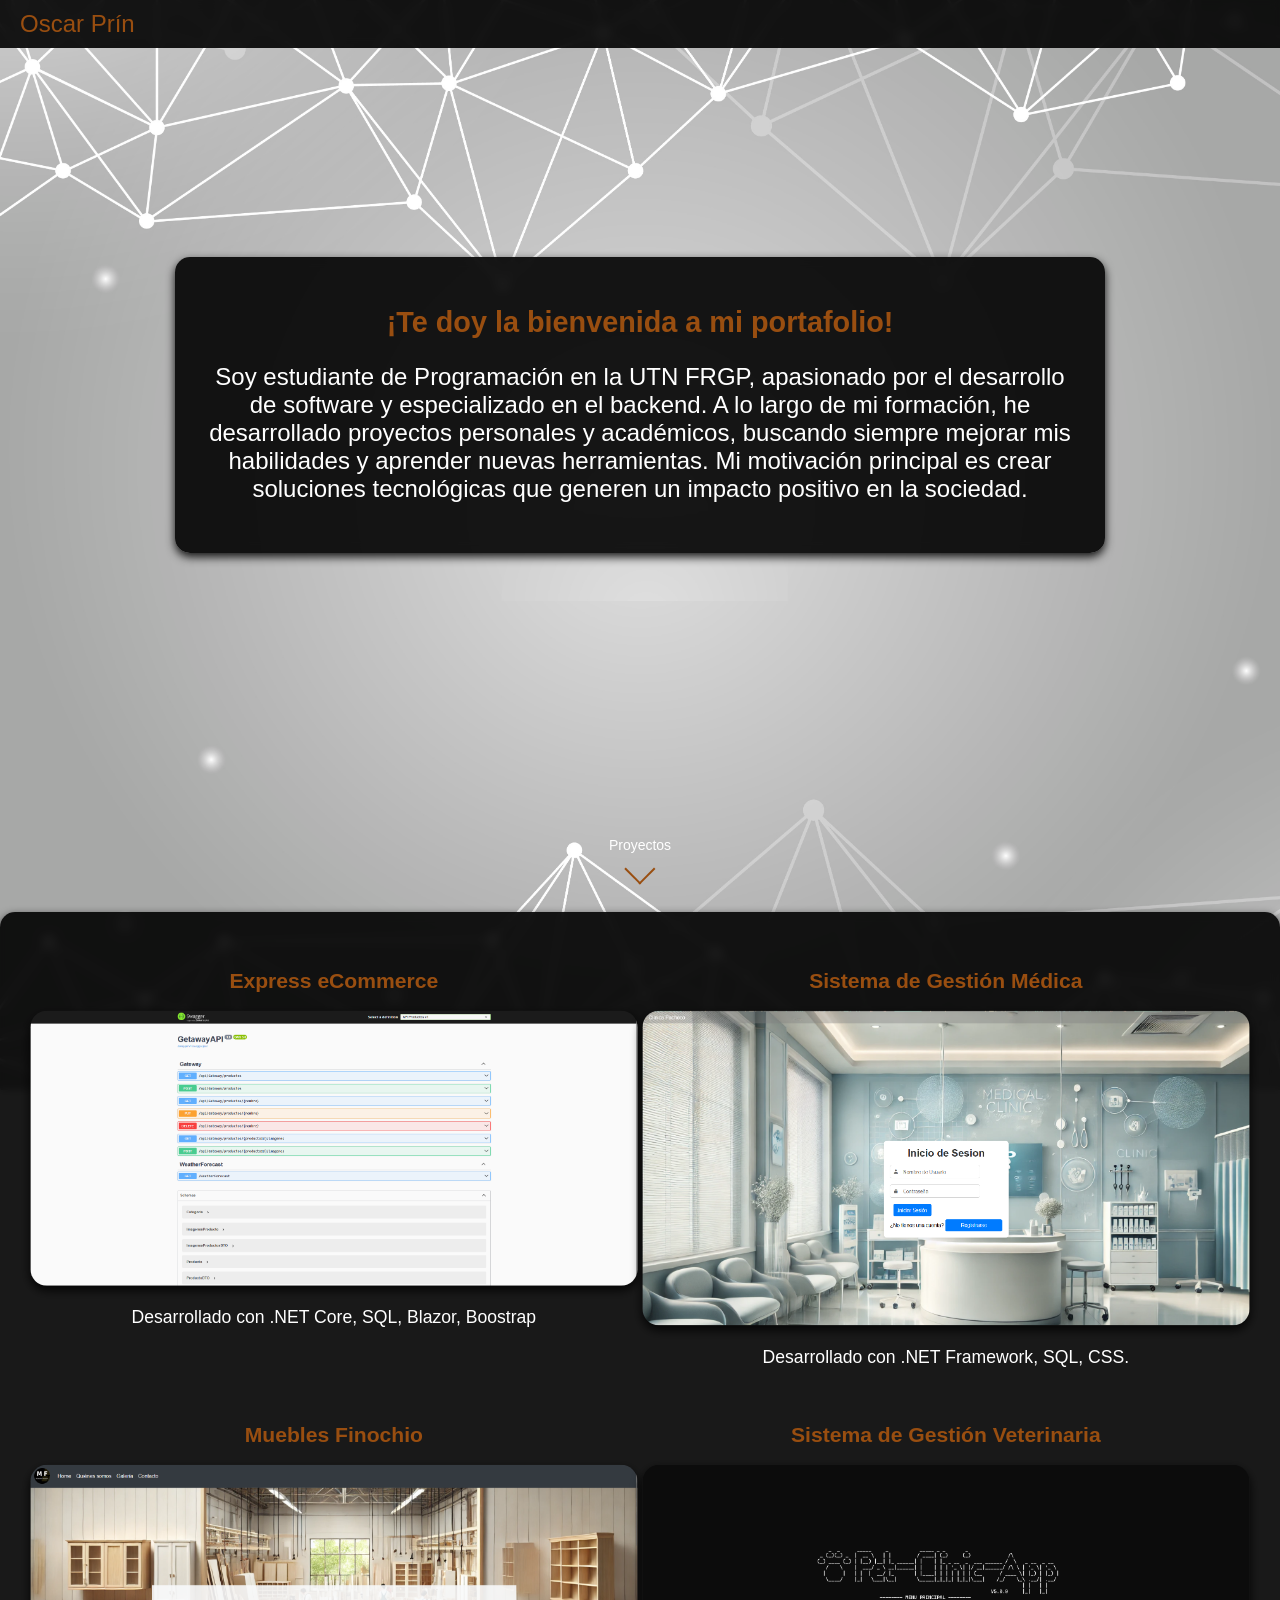
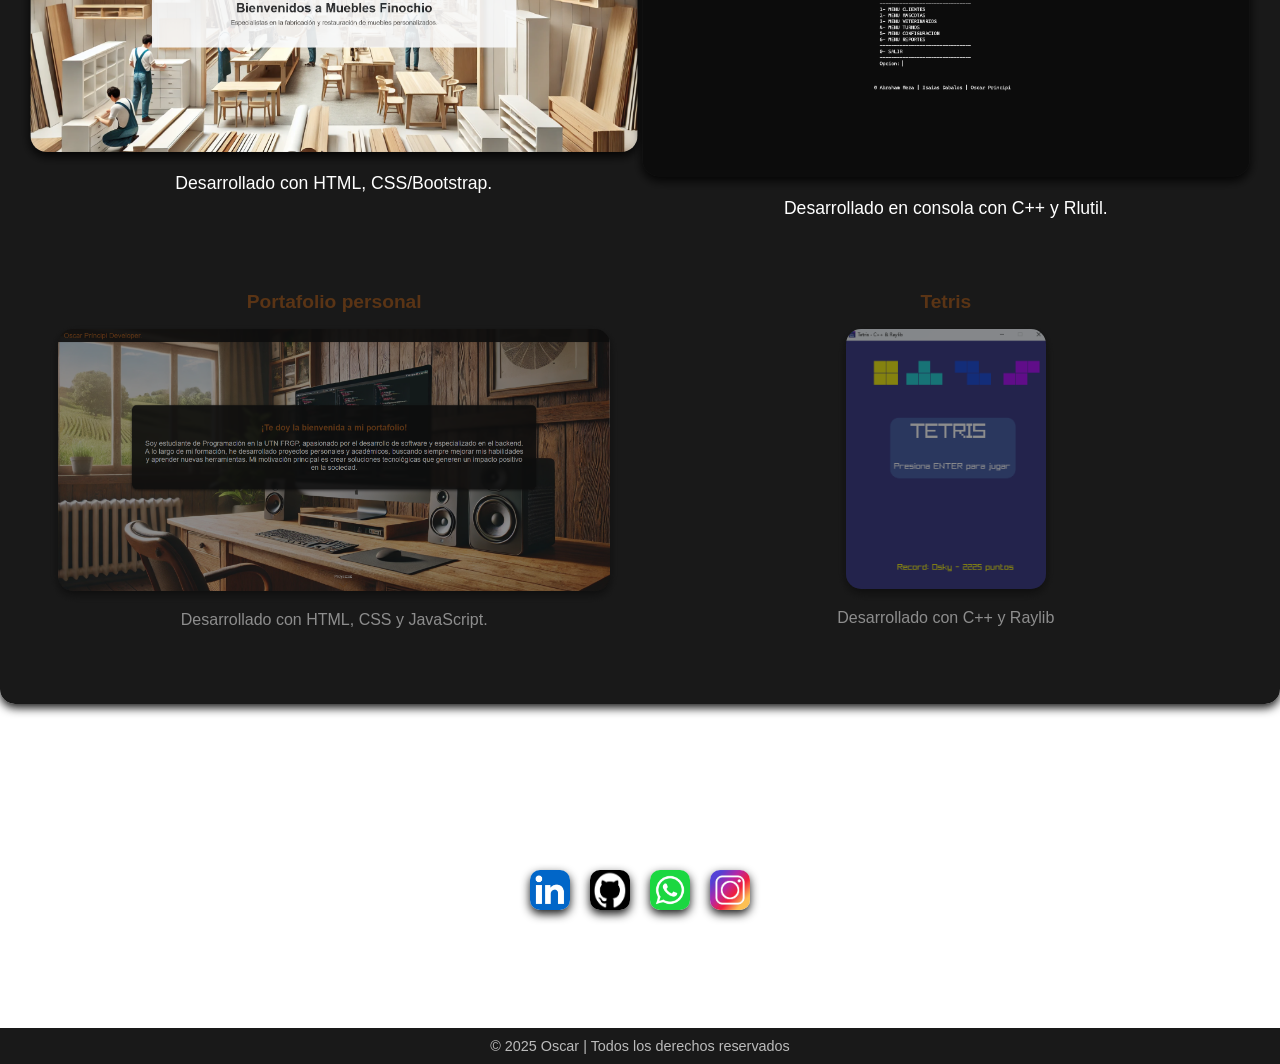
==== index.html @ c3632290 "Actualizacion de proyectos" ====
<!DOCTYPE html>
<html lang="en">
<head>
    <meta charset="UTF-8">
    <meta name="viewport" content="width=device-width, initial-scale=1.0">
    <title>Portafolio de Oscar</title>
    <link rel="icon" type="image/x-icon" href="./img/favicon.ico">
    <link rel="stylesheet" href="css/style.css">
    <link rel="stylesheet" href="css/body.css">

    <link rel="stylesheet" href="css/header.css">
    <link rel="stylesheet" href="css/sobremi.css">
    <link rel="stylesheet" href="css/indicador.css">
    <link rel="stylesheet" href="css/proyectos.css">
    <link rel="stylesheet" href="css/contactos.css">
    <link rel="stylesheet" href="css/footer.css">
</head>
<body>
    <!--Header-->
    <header id="header">
        <div class="header-name"><span id="typed-text"></span></div>
        <nav>
            <ul>
                <!-- <li><a id="btn_inicio" href="#inicio">Inicio</a></li> -->
                <!-- <li><a href="#proyectos-grid">Proyectos</a></li> -->
            </ul>
        </nav>
    </header>

    <!--Main-->
    <main>
        <!-- Inicio -->
        <section id="inicio">
            <div class="inicio-contenedor">
                <section id="sobre-mi">
                    <h2 class="titulo-bienvenida">¡Te doy la bienvenida a mi portafolio!</h2>
                    <p>Soy estudiante de Programación en la UTN FRGP, apasionado por el desarrollo de software y especializado en el backend. 
                    <!-- Trabajo con tecnologías como C#, .NET, Entity Framework, APIs y SQL, aunque también tengo experiencia en HTML, CSS, Bootstrap y Blazor para el desarrollo frontend. -->
                    A lo largo de mi formación, he desarrollado proyectos personales y académicos, buscando siempre mejorar mis habilidades y aprender nuevas herramientas. 
                    Mi motivación principal es crear soluciones tecnológicas que generen un impacto positivo en la sociedad.
                    </p>
                </section>
            </div>           
        </section>
        
        <!-- Scroll Indicator -->
        <div id="scroll-indicator">
            <span id="scroll-text">Proyectos</span>
            <div class="arrow"></div>
        </div>

        
        <!-- Proyectos -->
        <section id="proyectos">
            <div id="proyectos-grid" class="proyectos-grid">
                <div class="proyecto">
                    <h2 class="titulo-proyecto">Express eCommerce</h2>
                    <img src="./img/Proyectos/Ecommerce.png" alt="Portafolio">
                    <p>Desarrollado con .NET Core, SQL, Blazor, Boostrap</p>
                </div>
                <div class="proyecto">
                    <h2 class="titulo-proyecto">Sistema de Gestión Médica</h2>
                    <img src="./img/Proyectos/Clinica Medica.png" alt="Sistema de Gestión de Clínica Médica">
                    <p>Desarrollado con .NET Framework, SQL, CSS.</p>
                </div>
                <div class="proyecto">
                    <h2 class="titulo-proyecto">Muebles Finochio</h2>
                    <img src="./img/Proyectos/Muebles Finochio.png" alt="Muebles Finochio">
                    <p>Desarrollado con HTML, CSS/Bootstrap.</p>
                </div>
                <div class="proyecto">
                    <h2 class="titulo-proyecto">Sistema de Gestión Veterinaria</h2>
                    <img src="./img/Proyectos/Clinica Veterinaria.png" alt="Sistema de Gestión de Clínica Veterinaria">
                    <p>Desarrollado en consola con C++ y Rlutil.</p>
                </div>
                <div class="proyecto">
                    <h2 class="titulo-proyecto">Portafolio personal</h2>
                    <img src="./img/Proyectos/Portafolio.png" alt="Portafolio">
                    <p>Desarrollado con HTML, CSS y JavaScript.</p>
                </div>
                <div class="proyecto">
                    <h2 class="titulo-proyecto">Tetris</h2>
                    <img src="./img/Proyectos/Tetris.png" alt="Tetris">
                    <p>Desarrollado con C++ y Raylib</p>
                </div>
            </div>
        </section>
        
        <!-- Contacto -->
        <section id="contacto">
            <div class="contact-icons">
                <a href="https://www.linkedin.com/in/oscar-principi" target="_blank" class="icono-link">
                    <img src="./img/Iconos-Contacto/linkedin.jpg" alt="LinkedIn" class="imgIcono">
                </a>
                <a href="https://github.com/oscar-principi" target="_blank" class="icono-link">
                    <img src="./img/Iconos-Contacto/github.jpg" alt="GitHub" class="imgIcono">
                </a>
                <a href="https://api.whatsapp.com/send?phone=2213043135" target="_blank" class="icono-link">
                    <img src="./img/Iconos-Contacto/whatsapp.png" alt="WhatsApp" class="imgIcono">
                </a>
                <a href="https://www.instagram.com/oscar.principi" target="_blank" class="icono-link">
                    <img src="./img/Iconos-Contacto/instagram.png" alt="Instagram" class="imgIcono">
                </a>
            </div>
        </section>
    </main>
    
    
    <!--Footer-->
    <footer>
        <!-- Scroll Indicator - Volver al inicio -->
        <div id="scroll-to-top">
            <div class="arrow"></div>
            <span>Inicio</span>
        </div>
        <div class="footer">
            © 2025 Oscar | Todos los derechos reservados
        </div>
    </footer>
    
    <!--Script-->
    <script src="js/header.js"></script>
    <script src="js/sobremi.js"></script>
    <script src="js/indicador.js"></script>
    <script src="js/proyectos.js"></script>

</body>
</html>
---- css/style.css ----
/* Estilos generales */
body, html {
    margin: 0;
    padding: 0;
    font-family: Arial, sans-serif;
    scroll-behavior: smooth;
    background: url('../img/FondoPantalla.jpg') no-repeat center center fixed;
    background-size: cover;
    min-height: 100vh; 
}

/* Ajuste para móviles */
@media (max-width: 768px) {
    body, html {
        background-attachment:fixed; 
        background-size: cover;
        background-position: center;
        height: auto; 
    }
    
}
---- css/body.css ----
#inicio {
    display: flex;                   
    justify-content: center;         
    align-items: center;             
    height: 90vh;                    
    color: #fff;
    font-size: 1.5em;
    text-align: center;
    width: 100vw;
    margin: 0; 
    padding: 0.5em; 
    box-sizing: border-box; 
}

.inicio-contenedor {
    display: flex;                   
    flex-direction: row;             
    gap: 2%;                         
    width: 100%;
    flex-wrap: wrap;                 
    max-height: 700px;               
}

section {
    padding: 1em;
    text-align: center;
}
---- css/header.css ----
/* Sección: Cabecera */
header {
    position: fixed;
    top: 0;
    width: 100%;
    padding: 10px 20px;
    transition: background 0.3s;
    z-index: 1000;
    backdrop-filter: blur(4px);
    background: rgba(0, 0, 0, 0.9);
    display: flex;
    justify-content: space-between;
    align-items: center;
}

.header-name {
    font-size: 1.5em;
    color: #994e10;
}

@media (max-width: 768px) {
    .header-name {
        font-size: 1.5em;
    }

    header nav ul li {
        margin: 0 5px;
    }
}
---- css/sobremi.css ----
/* Animación de aparición */
@keyframes aparecerDesdeDerecha {
    from {
        transform: translateX(1000px);
        opacity: 0;
    }
    to {
        transform: translateX(0);
        opacity: 1;
    }
}

/* Sección: Sobre mí */
#sobre-mi {
    flex: 1;
    padding: 2%;
    max-width: 70%;
    margin: 5% auto;
    border-radius: 15px;
    box-shadow: 0 4px 10px rgba(0, 0, 0, 0.9);
    background-color: rgba(0, 0, 0, 0.9);
    backdrop-filter: blur(4px);
    animation: aparecerDesdeDerecha 1s ease-out;
    color: #fff;
}
.titulo-bienvenida {
    color: #994e10;
    font-size: 1.2em;
}

@media (max-width: 768px) {
    #sobre-mi {
        margin: 20% auto;
        padding: 5%;
    }
    #sobre-mi p{
        font-size: 0.6em;
    }
}
---- css/indicador.css ----
/* Estilos del indicador hacia los proyectos */
#scroll-indicator {
    position: fixed;
    bottom: 20px;
    left: 50%;
    transform: translateX(-50%);
    text-align: center;
    cursor: pointer;
    z-index: 1000;
    opacity: 0;
    transition: opacity 0.3s ease;
    animation: bounce 1s infinite;
}

#scroll-indicator:hover {
    opacity: 1;
}

#scroll-indicator span {
    display: block;
    font-size: 14px;
    color: #fff;
    margin-bottom: 5px;
}

#scroll-indicator .arrow {
    width: 20px;
    height: 20px;
    border: 2px solid #994e10;
    border-width: 2px 2px 0 0;
    transform: rotate(135deg);
    margin: 0 auto;
}

/* Estilos del indicador de volver al inicio */
#scroll-to-top {
    position: fixed;
    bottom:50px;
    left: 50%;
    transform: translateX(-50%);
    text-align: center;
    cursor: pointer;
    z-index: 1000;
    opacity: 0;
    transition: opacity 0.3s ease;
    animation: bounce 1s infinite;
}

#scroll-to-top:hover {
    opacity: 1;
}

#scroll-to-top span {
    display: block;
    font-size: 14px;
    color: #fff;
    margin-bottom: 5px;
}

#scroll-to-top .arrow {
    width: 20px;
    height: 20px;
    border: 2px solid #994e10;
    border-width: 2px 2px 0 0;
    transform: rotate(-45deg);
    margin: 0 auto;
}

/* Animación de la flecha */
@keyframes bounce {
    0%, 20%, 50%, 80%, 100% {
        transform: translateY(0) rotate(0deg);
    }
    40% {
        transform: translateY(-10px) rotate(0deg);
    }
    60% {
        transform: translateY(-5px) rotate(0deg);
    }
}
---- css/proyectos.css ----
/* Sección: Proyectos */
#proyectos {
    padding: 5% 0;
}

.proyectos-grid {
    display: grid;
    grid-template-columns: repeat(auto-fit, minmax(450px, 1fr));
    gap: 20px;
    padding: 3%;
    margin: 3% auto;
    max-width: 1700px;
    box-shadow: 0 4px 10px rgba(0, 0, 0, 0.9);
    background-color: rgba(0, 0, 0, 0.9);
    backdrop-filter: blur(4px);
    border-radius: 15px;
    color: #fff;
}

.proyecto {
    text-align: center;
    padding: 20px;
    transition: transform 0.5s ease, opacity 0.5s ease;
    opacity: 0.5;
}

.proyecto.visible {
    transform: scale(1.1);
    opacity: 1;
}

.proyecto img {
    width: 100%;
    max-width: 100%;
    height: auto;
    border-radius: 15px;
    box-shadow: 0 4px 10px rgba(0, 0, 0, 0.9);
}
.proyecto img[alt="Tetris"] {
    width: 80%; 
    max-width: 200px;
    height: auto; 
}


.titulo-proyecto {
    color: #994e10;
    font-size: 1.2em;
}

@media (max-width: 768px) {
    .proyectos-grid {
        grid-template-columns: repeat(auto-fit, minmax(200px, 1fr));
    }

    .proyecto {
        padding: 10px;
    }
}
---- css/contactos.css ----
/* Sección: Contacto */
#contacto {
    padding: 5% 0;
    text-align: center;
}

.contact-icons {
    display: flex;
    justify-content: center;
    gap: 20px;
    flex-wrap: wrap;
}

.contact-icons a {
    position: relative;
    z-index: 2;
    display: inline-block;
    text-decoration: none;
    transition: transform 0.3s ease, box-shadow 0.3s ease;
}

.contact-icons a img {
    width: 40px;
    height: 40px;
    border-radius: 10px;
    box-shadow: 0 4px 10px rgba(0, 0, 0, 0.9);
    transition: transform 0.3s ease, box-shadow 0.3s ease;
}

.contact-icons a:hover img {
    transform: scale(1.2);
    box-shadow: 0 6px 15px rgba(0, 0, 0, 0.9);
}

@media (max-width: 768px) {
    .contact-icons {
        gap: 10px;
    }

    .contact-icons a img {
        width: 30px;
        height: 30px;
    }
}
---- css/footer.css ----
/* Sección: Footer */
footer {
    width: 100%;
    padding: 10px 0;
    background: rgba(0, 0, 0, 0.9);
    backdrop-filter: blur(4px);
    text-align: center;
    color: #fff;
    margin-top: 50px;
    font-size: 0.9em;
    color: #bbb;
}
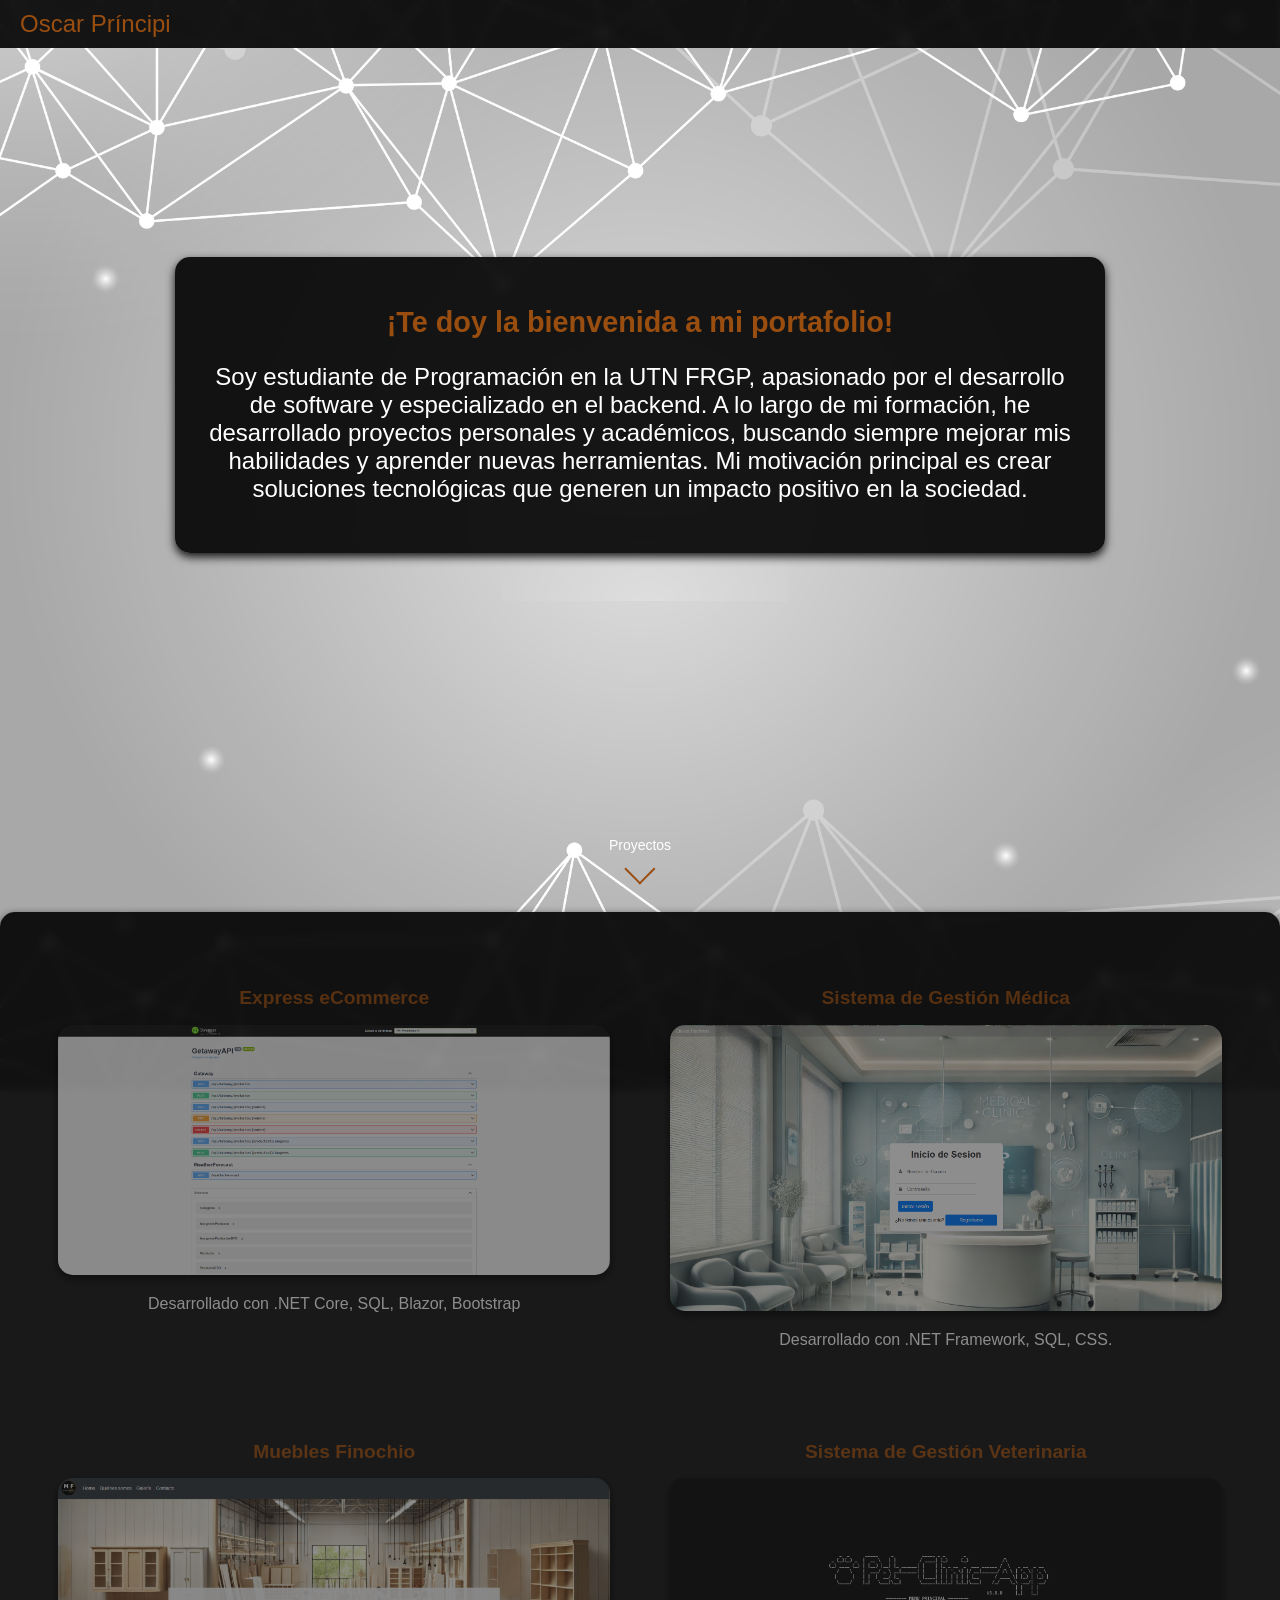
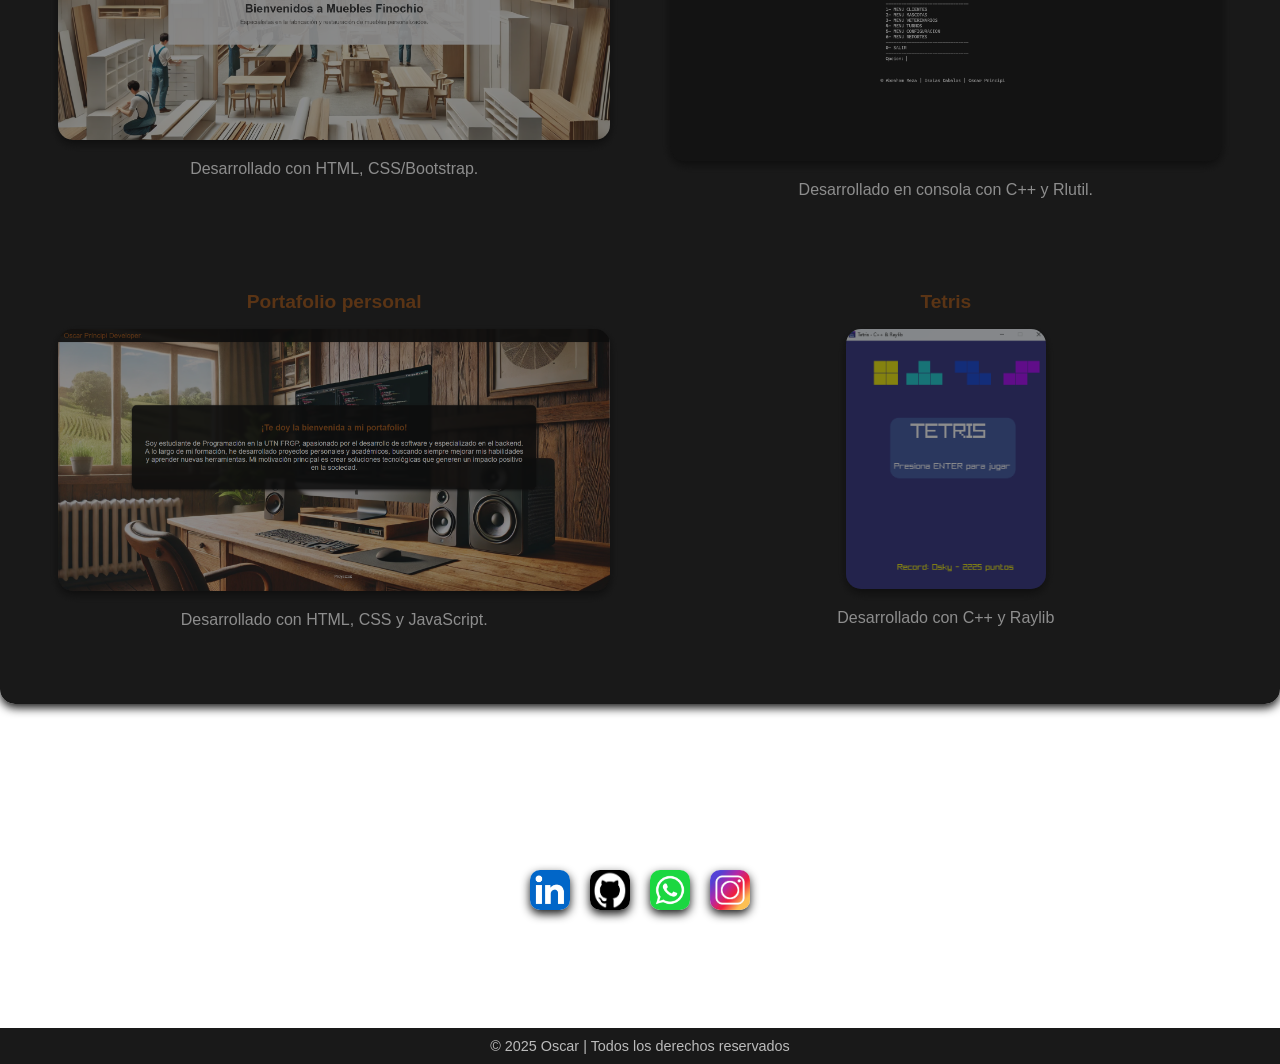
==== commit 7a9ff84c: "Actualizacion de proyectos" ====
--- a/index.html
+++ b/index.html
@@ -49,42 +49,78 @@
             <div class="arrow"></div>
         </div>
 
-        
         <!-- Proyectos -->
         <section id="proyectos">
             <div id="proyectos-grid" class="proyectos-grid">
                 <div class="proyecto">
                     <h2 class="titulo-proyecto">Express eCommerce</h2>
-                    <img src="./img/Proyectos/Ecommerce.png" alt="Portafolio">
-                    <p>Desarrollado con .NET Core, SQL, Blazor, Boostrap</p>
+                    <a href="https://github.com/oscar-principi/Express-eCommerce" target="_blank">
+                        <div class="proyecto-img">
+                            <img src="./img/Proyectos/Ecommerce.png" alt="Portafolio">
+                            <div class="overlay">Git</div>
+                        </div>
+                    </a>
+                    <p>Desarrollado con .NET Core, SQL, Blazor, Bootstrap</p>
                 </div>
+        
                 <div class="proyecto">
                     <h2 class="titulo-proyecto">Sistema de Gestión Médica</h2>
-                    <img src="./img/Proyectos/Clinica Medica.png" alt="Sistema de Gestión de Clínica Médica">
+                    <a href="https://github.com/user52689/PROG-III/tree/master" target="_blank">
+                        <div class="proyecto-img">
+                            <img src="./img/Proyectos/Clinica Medica.png" alt="Sistema de Gestión de Clínica Médica">
+                            <div class="overlay">Git</div>
+                        </div>
+                    </a>
                     <p>Desarrollado con .NET Framework, SQL, CSS.</p>
                 </div>
+        
                 <div class="proyecto">
                     <h2 class="titulo-proyecto">Muebles Finochio</h2>
-                    <img src="./img/Proyectos/Muebles Finochio.png" alt="Muebles Finochio">
+                    <a href="https://github.com/oscar-principi/Muebles-Finochio" target="_blank">
+                        <div class="proyecto-img">
+                            <img src="./img/Proyectos/Muebles Finochio.png" alt="Muebles Finochio">
+                            <div class="overlay">Git</div>
+                        </div>
+                    </a>
                     <p>Desarrollado con HTML, CSS/Bootstrap.</p>
                 </div>
+        
                 <div class="proyecto">
                     <h2 class="titulo-proyecto">Sistema de Gestión Veterinaria</h2>
-                    <img src="./img/Proyectos/Clinica Veterinaria.png" alt="Sistema de Gestión de Clínica Veterinaria">
+                    <a href="https://github.com/user52689/ProyectoFinalLabo/tree/main/Pet-Clinic-AppV.8.0.0" target="_blank">
+                        <div class="proyecto-img">
+                            <img src="./img/Proyectos/Clinica Veterinaria.png" alt="Sistema de Gestión de Clínica Veterinaria">
+                            <div class="overlay">Git</div>
+                        </div>
+                    </a>
                     <p>Desarrollado en consola con C++ y Rlutil.</p>
                 </div>
+        
                 <div class="proyecto">
                     <h2 class="titulo-proyecto">Portafolio personal</h2>
-                    <img src="./img/Proyectos/Portafolio.png" alt="Portafolio">
+                    <a href="https://github.com/oscar-principi/Portafolio" target="_blank">
+                        <div class="proyecto-img">
+                            <img src="./img/Proyectos/Portafolio.png" alt="Portafolio">
+                            <div class="overlay">Git</div>
+                        </div>
+                    </a>
                     <p>Desarrollado con HTML, CSS y JavaScript.</p>
                 </div>
+        
                 <div class="proyecto">
                     <h2 class="titulo-proyecto">Tetris</h2>
-                    <img src="./img/Proyectos/Tetris.png" alt="Tetris">
+                    <a href="https://github.com/oscar-principi/Tetris-C-Raylib-" target="_blank">
+                        <div class="proyecto-img">
+                            <img src="./img/Proyectos/Tetris.png" alt="Tetris">
+                            <div class="overlay">Git</div>
+                        </div>
+                    </a>
                     <p>Desarrollado con C++ y Raylib</p>
                 </div>
             </div>
         </section>
+        
+        
         
         <!-- Contacto -->
         <section id="contacto">
--- a/css/proyectos.css
+++ b/css/proyectos.css
@@ -18,6 +18,7 @@
 }
 
 .proyecto {
+    position: relative;
     text-align: center;
     padding: 20px;
     transition: transform 0.5s ease, opacity 0.5s ease;
@@ -36,12 +37,40 @@
     border-radius: 15px;
     box-shadow: 0 4px 10px rgba(0, 0, 0, 0.9);
 }
+
 .proyecto img[alt="Tetris"] {
     width: 80%; 
     max-width: 200px;
     height: auto; 
 }
 
+/* Capa de superposición */
+.overlay {
+    position: absolute;
+    top: 0;
+    left: 0;
+    width: 100%;
+    height: 100%;
+    background: rgba(0, 0, 0, 0.6);
+    color: white;
+    display: flex;
+    align-items: center;
+    justify-content: center;
+    font-size: 1.5em;
+    font-weight: bold;
+    border-radius: 15px;
+    opacity: 0;
+    transition: opacity 0.3s ease;
+}
+
+.proyecto:hover .overlay {
+    opacity: 1;
+}
+
+.overlay a {
+    color: white;
+    text-decoration: none;
+}
 
 .titulo-proyecto {
     color: #994e10;
@@ -56,4 +85,4 @@
     .proyecto {
         padding: 10px;
     }
-}+}
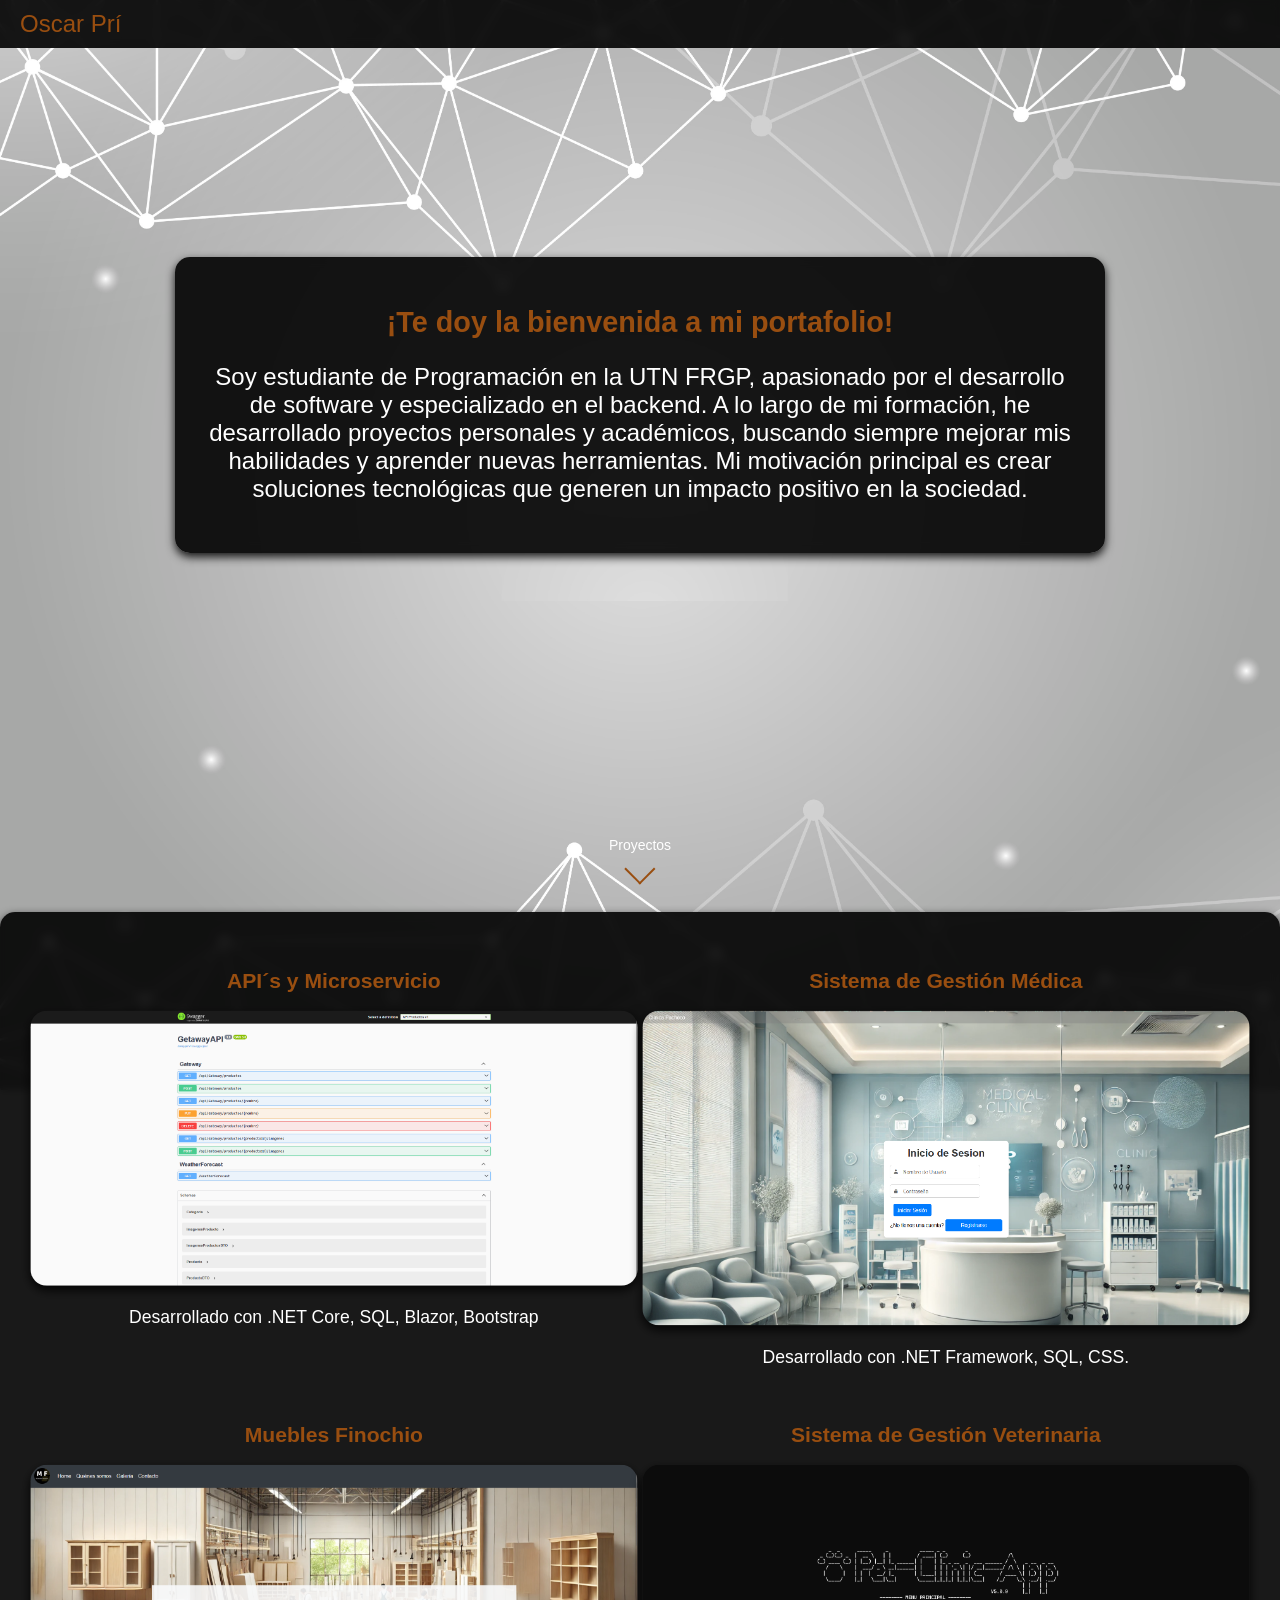
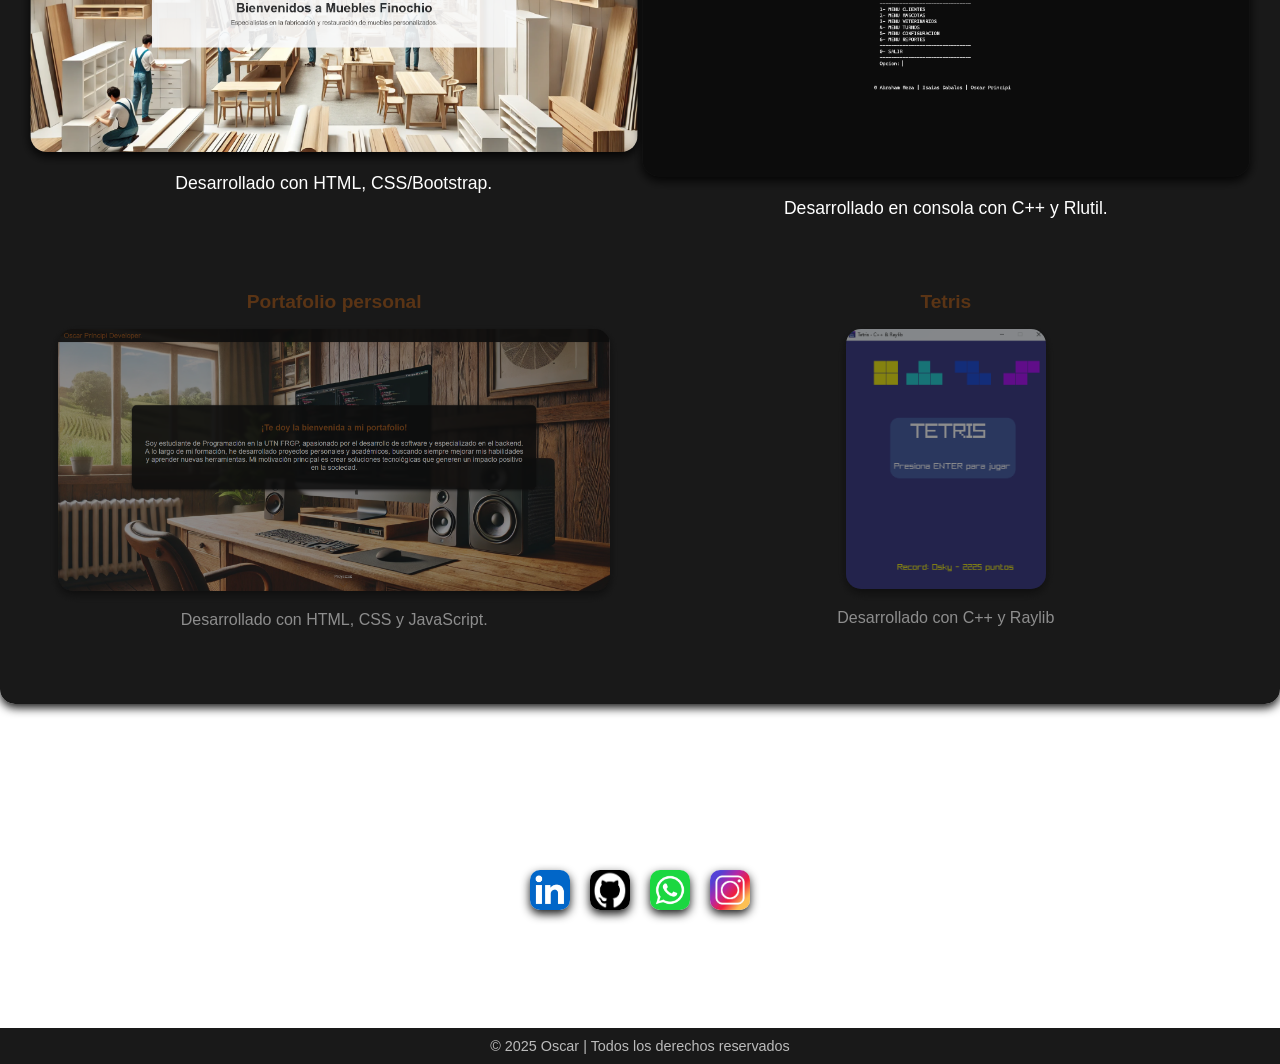
==== commit 833d8734: "Actualizacion" ====
--- a/index.html
+++ b/index.html
@@ -53,7 +53,7 @@
         <section id="proyectos">
             <div id="proyectos-grid" class="proyectos-grid">
                 <div class="proyecto">
-                    <h2 class="titulo-proyecto">Express eCommerce</h2>
+                    <h2 class="titulo-proyecto">API´s y Microservicio</h2>
                     <a href="https://github.com/oscar-principi/Express-eCommerce" target="_blank">
                         <div class="proyecto-img">
                             <img src="./img/Proyectos/Ecommerce.png" alt="Portafolio">
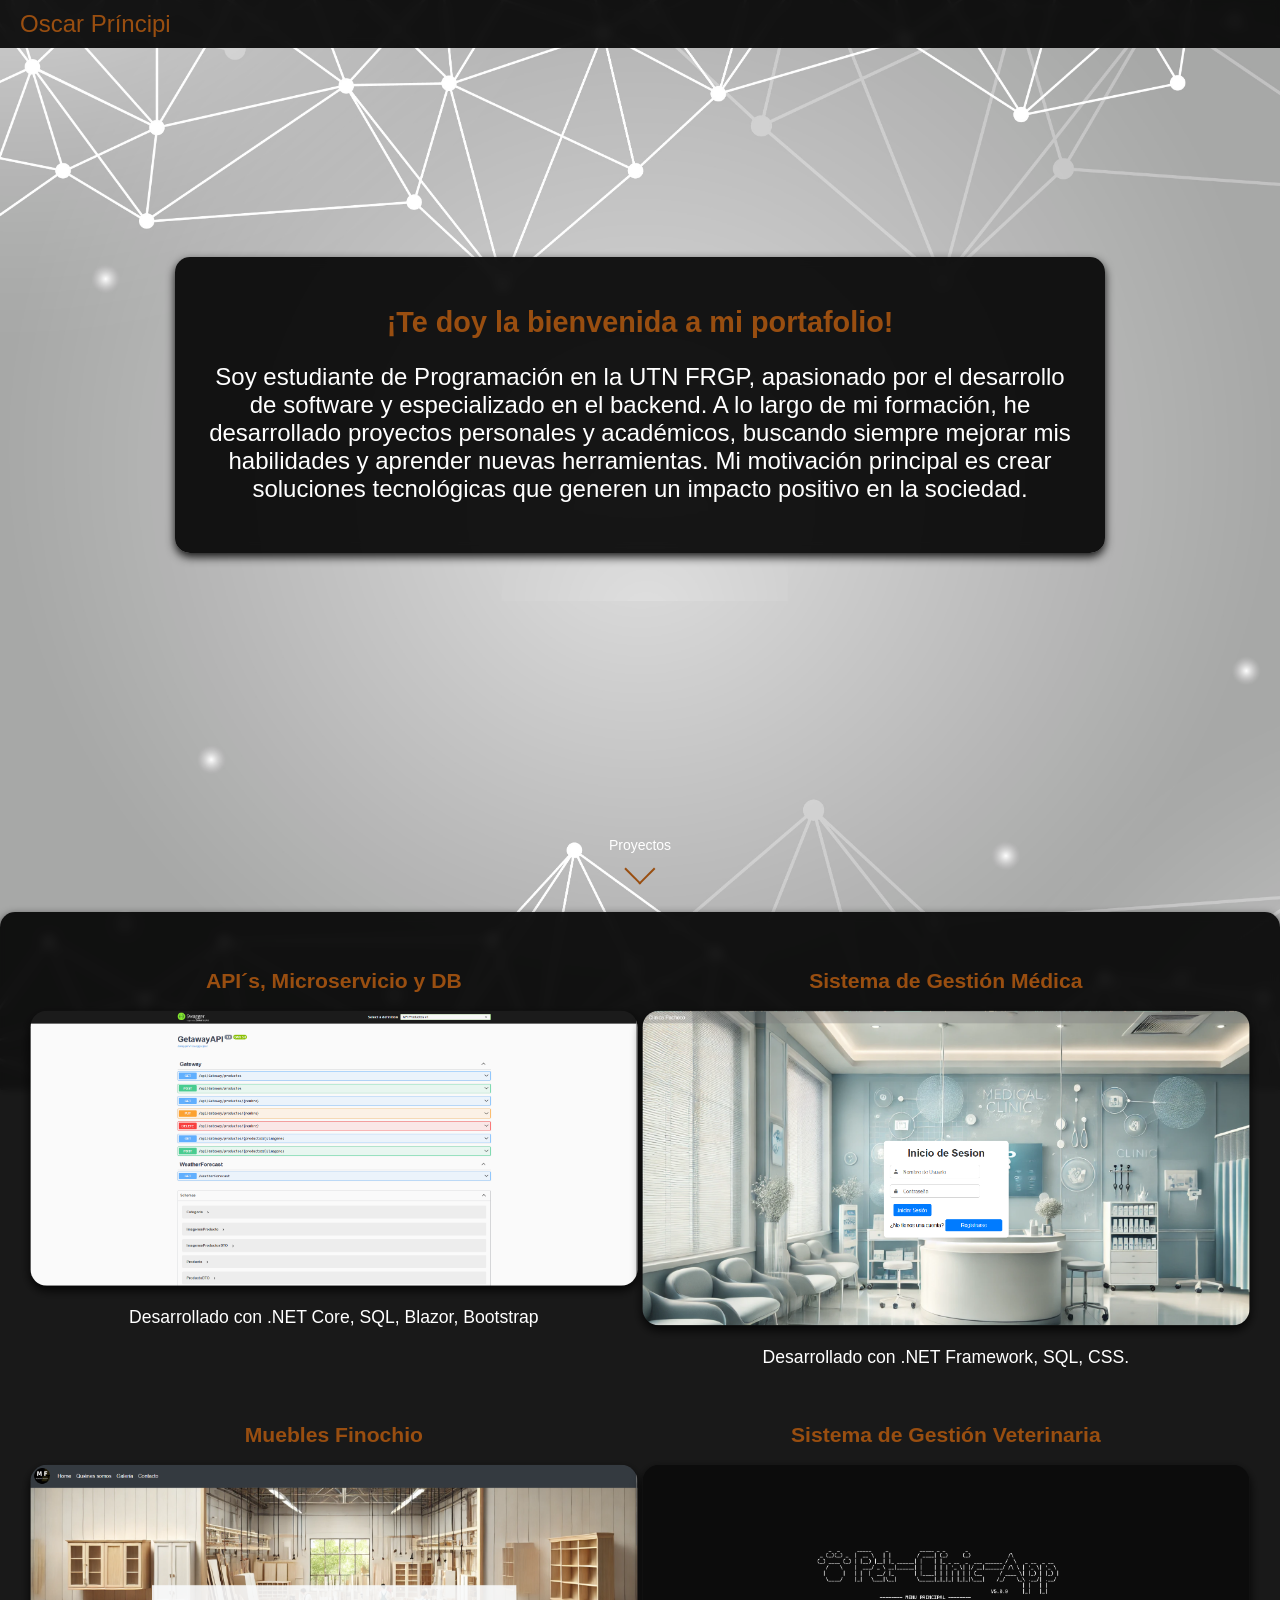
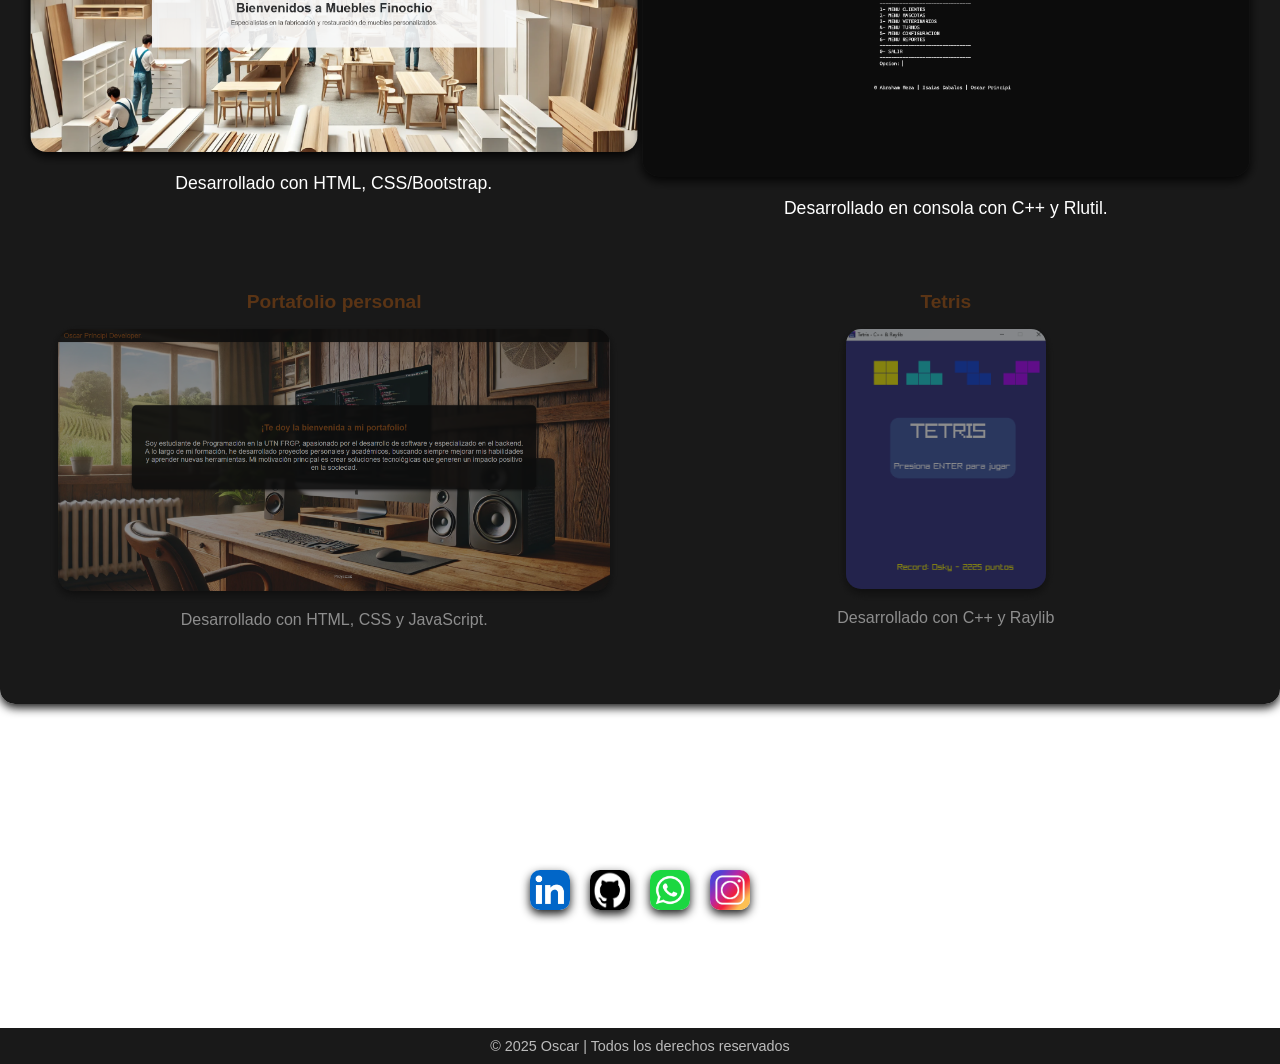
==== commit 89dc85fe: "Actualizacion" ====
--- a/index.html
+++ b/index.html
@@ -53,7 +53,7 @@
         <section id="proyectos">
             <div id="proyectos-grid" class="proyectos-grid">
                 <div class="proyecto">
-                    <h2 class="titulo-proyecto">API´s y Microservicio</h2>
+                    <h2 class="titulo-proyecto">API´s, Microservicio y DB</h2>
                     <a href="https://github.com/oscar-principi/Express-eCommerce" target="_blank">
                         <div class="proyecto-img">
                             <img src="./img/Proyectos/Ecommerce.png" alt="Portafolio">
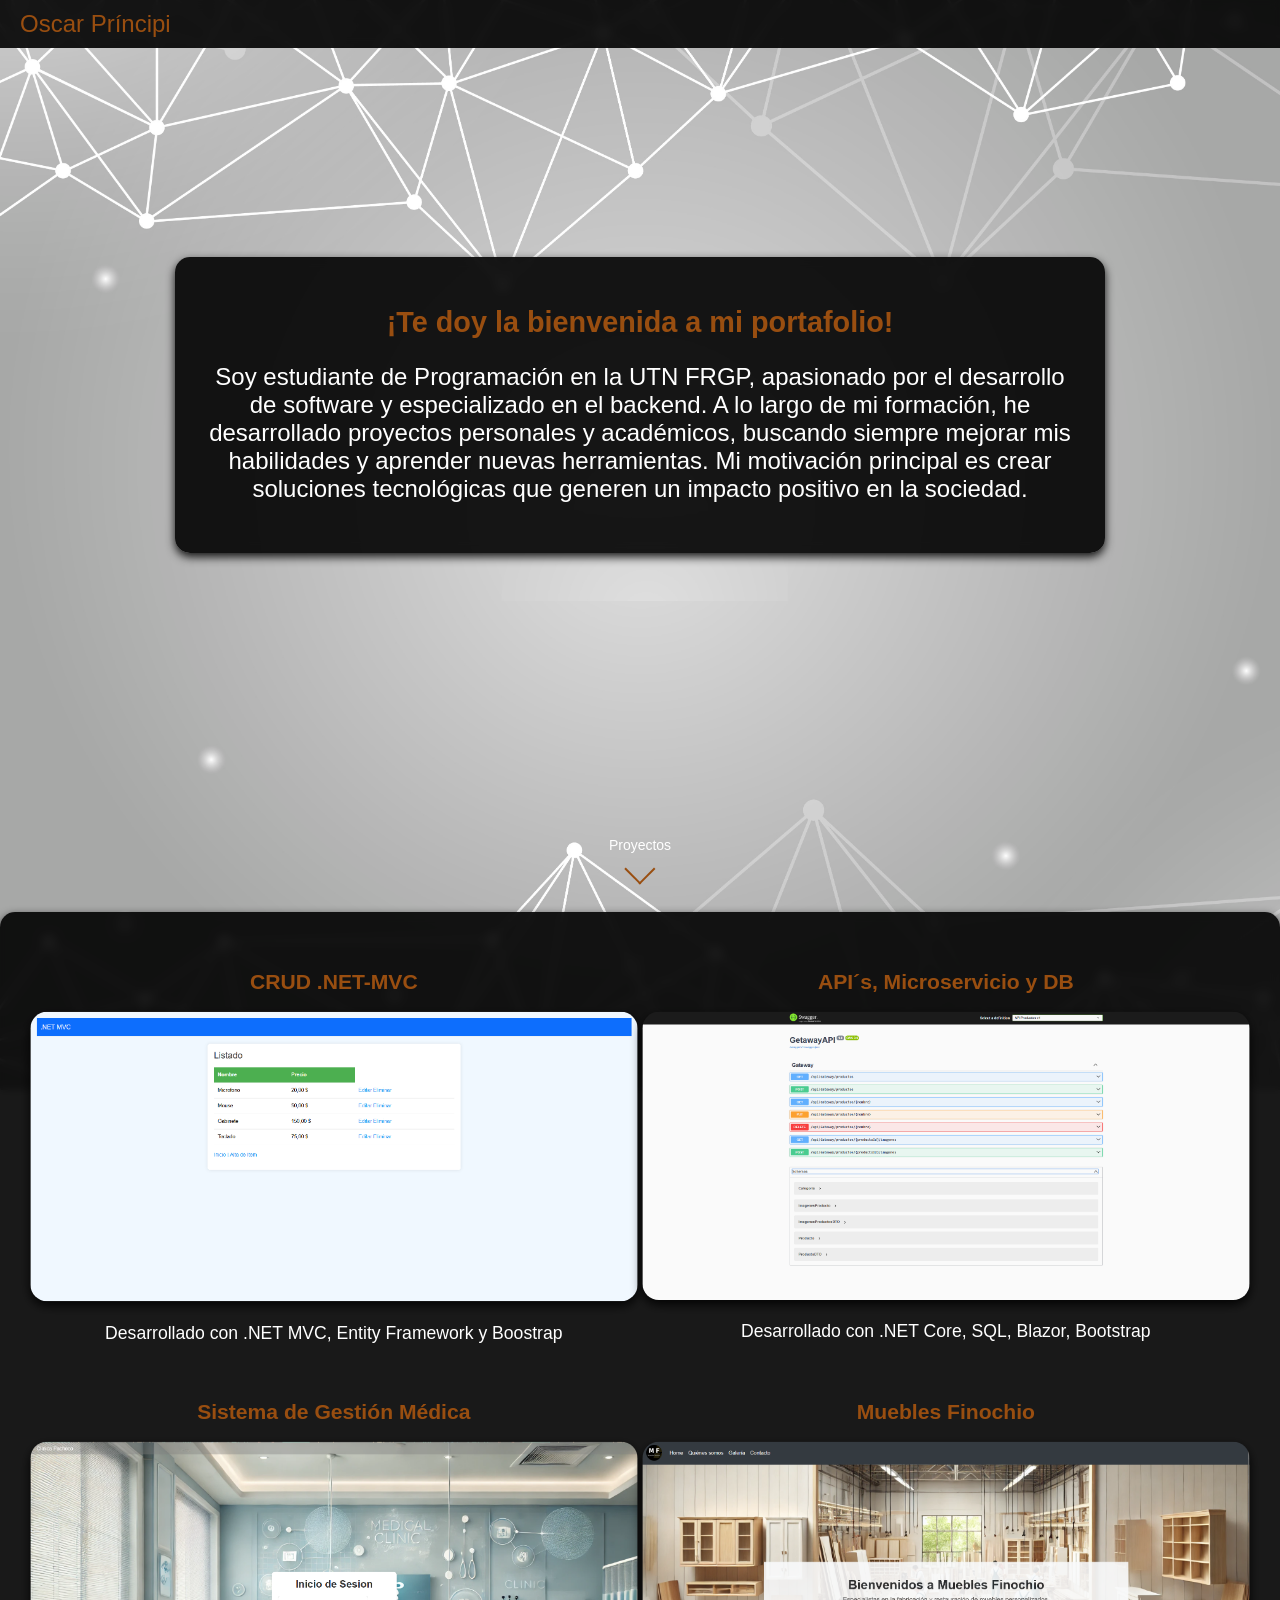
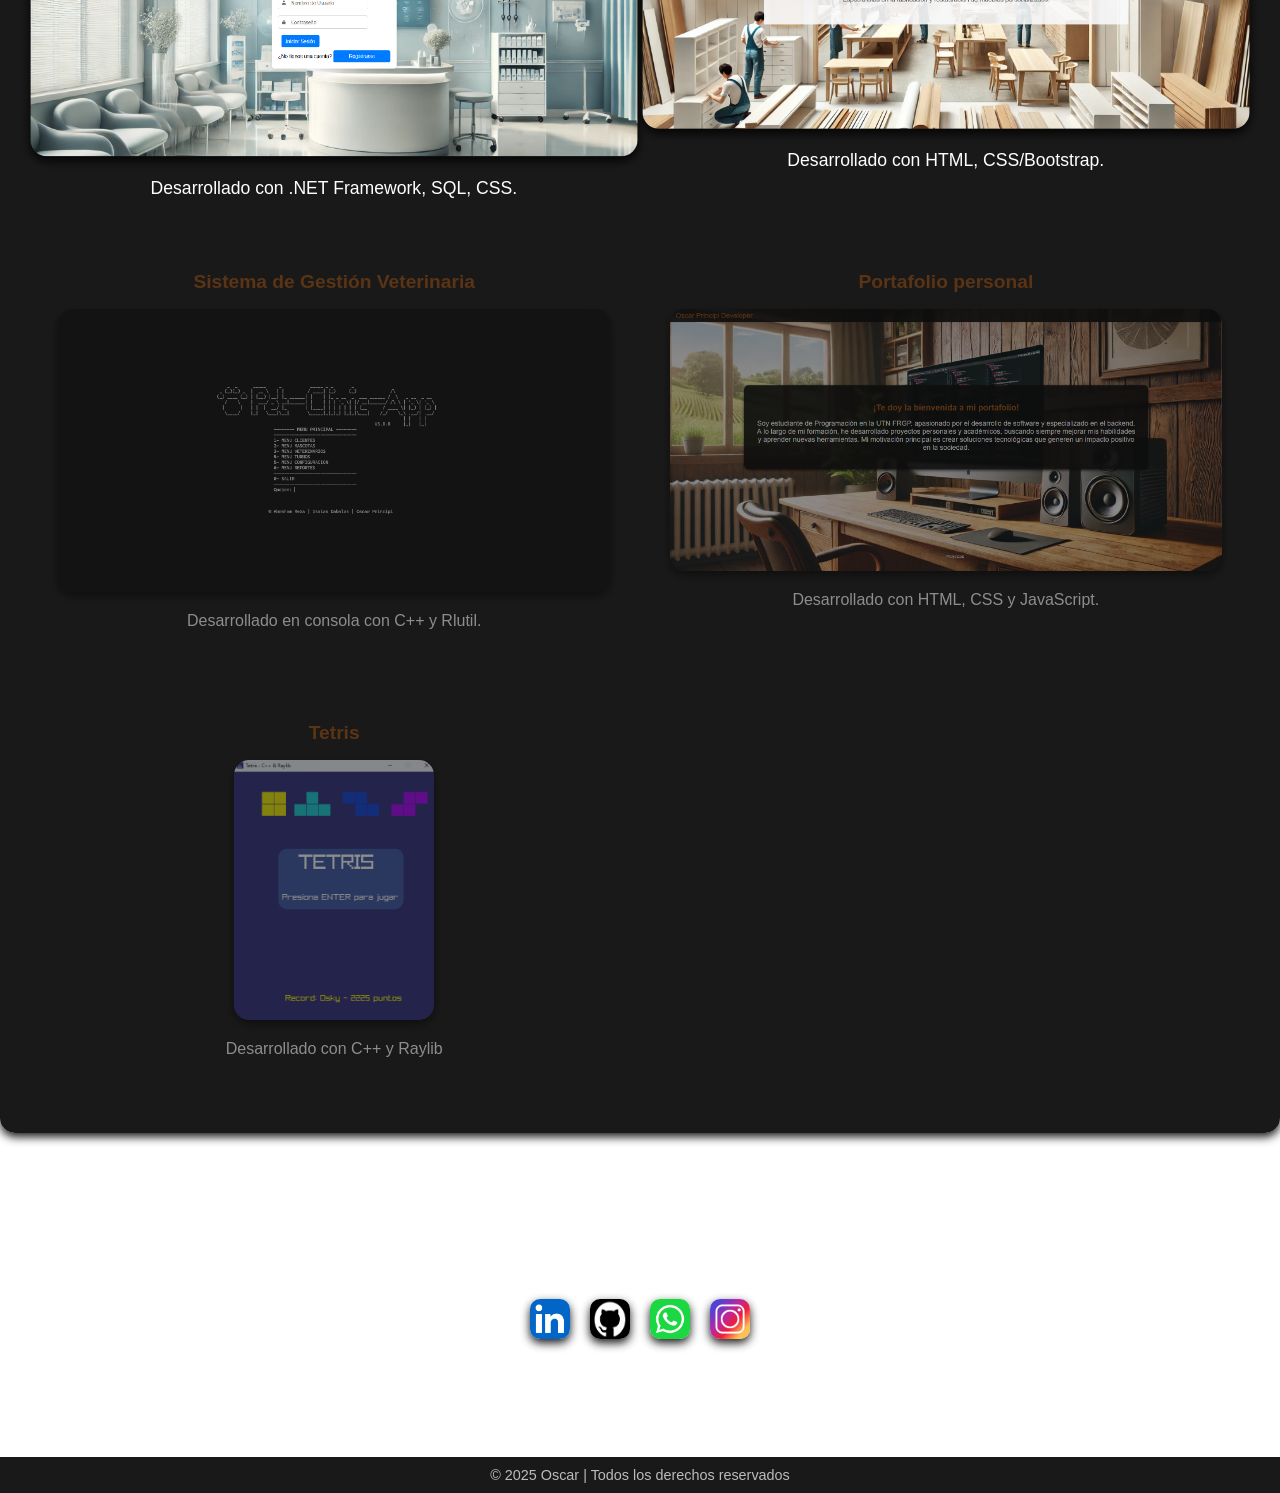
==== commit 204f9e8a: "Add Proyecto CRUD .NET-MVC" ====
--- a/index.html
+++ b/index.html
@@ -52,6 +52,17 @@
         <!-- Proyectos -->
         <section id="proyectos">
             <div id="proyectos-grid" class="proyectos-grid">
+                <div class="proyecto">
+                    <h2 class="titulo-proyecto">CRUD .NET-MVC</h2>
+                    <a href="https://github.com/oscar-principi/.NET-MVC.git" target="_blank">
+                        <div class="proyecto-img">
+                            <img src="./img/Proyectos/MVC.png" alt="MVC">
+                            <div class="overlay">Git</div>
+                        </div>
+                    </a>
+                    <p>Desarrollado con .NET MVC, Entity Framework y Boostrap</p>
+                </div>
+
                 <div class="proyecto">
                     <h2 class="titulo-proyecto">API´s, Microservicio y DB</h2>
                     <a href="https://github.com/oscar-principi/Express-eCommerce" target="_blank">
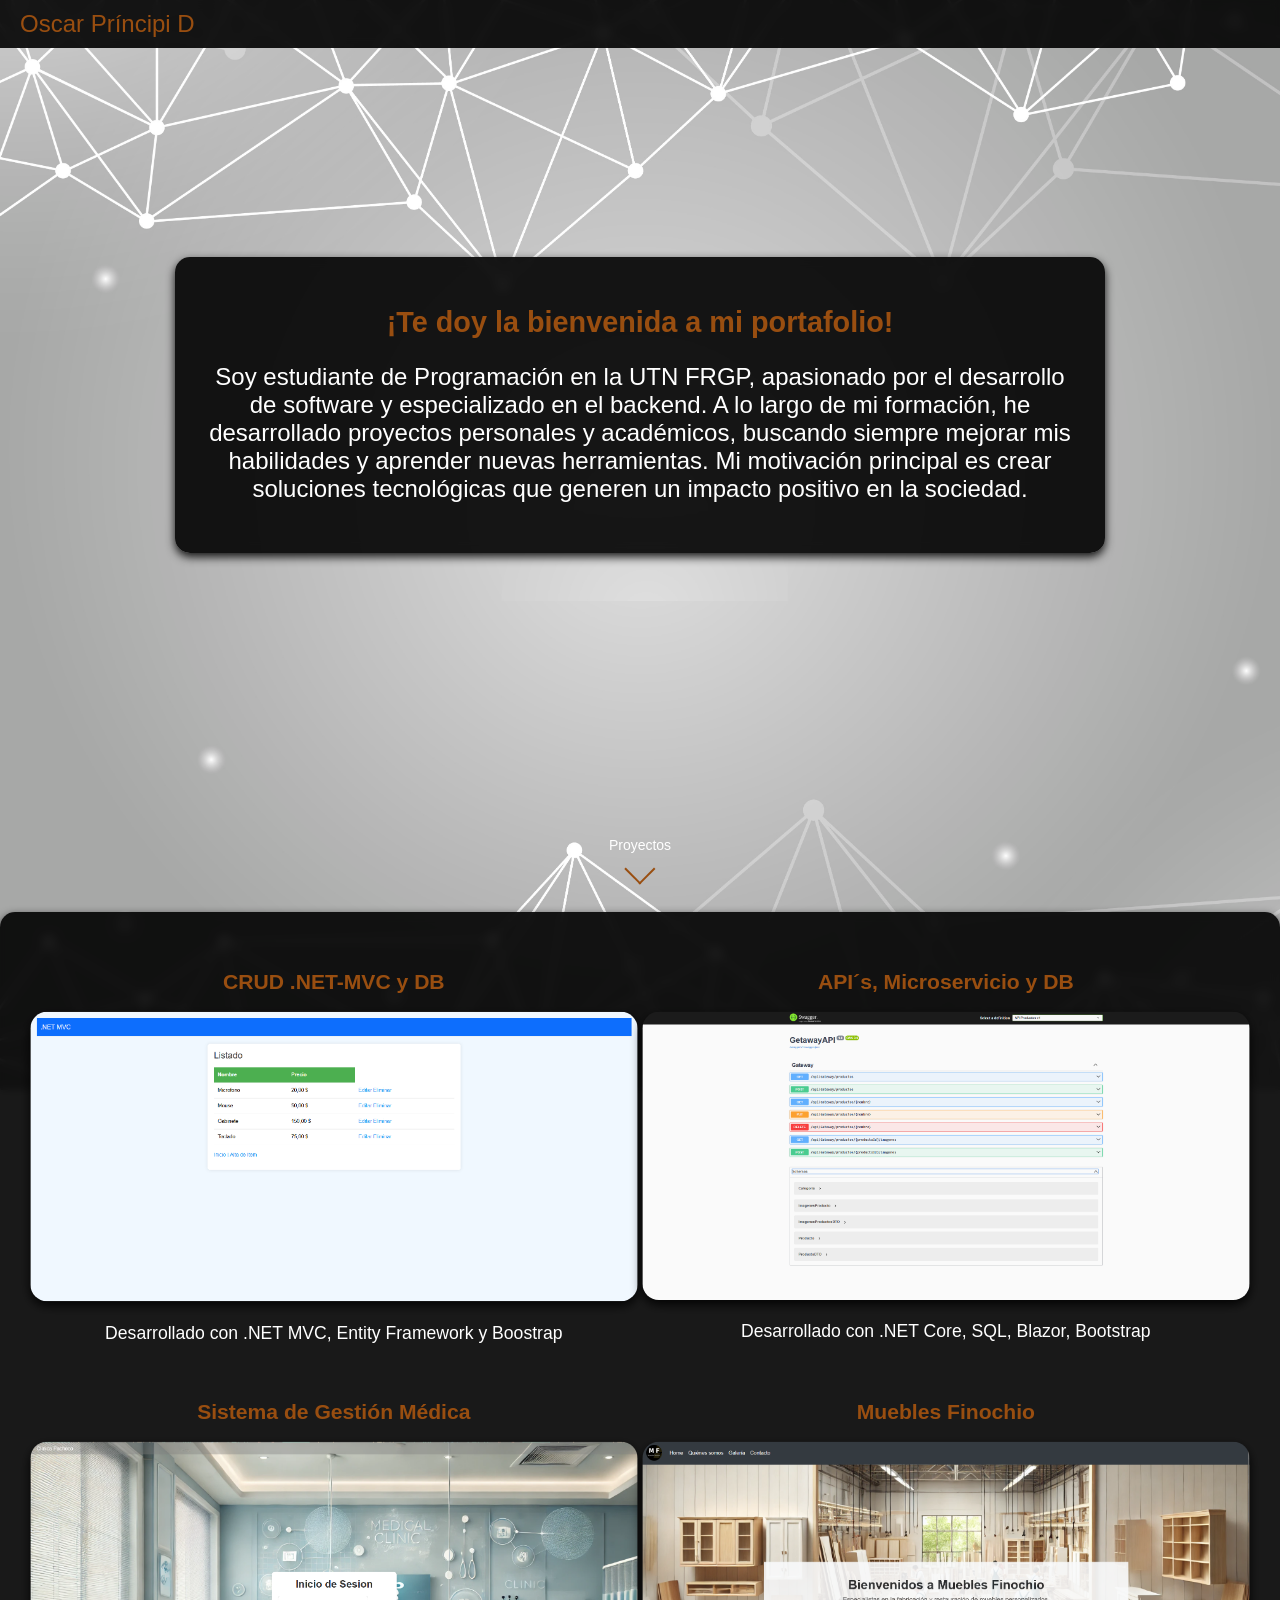
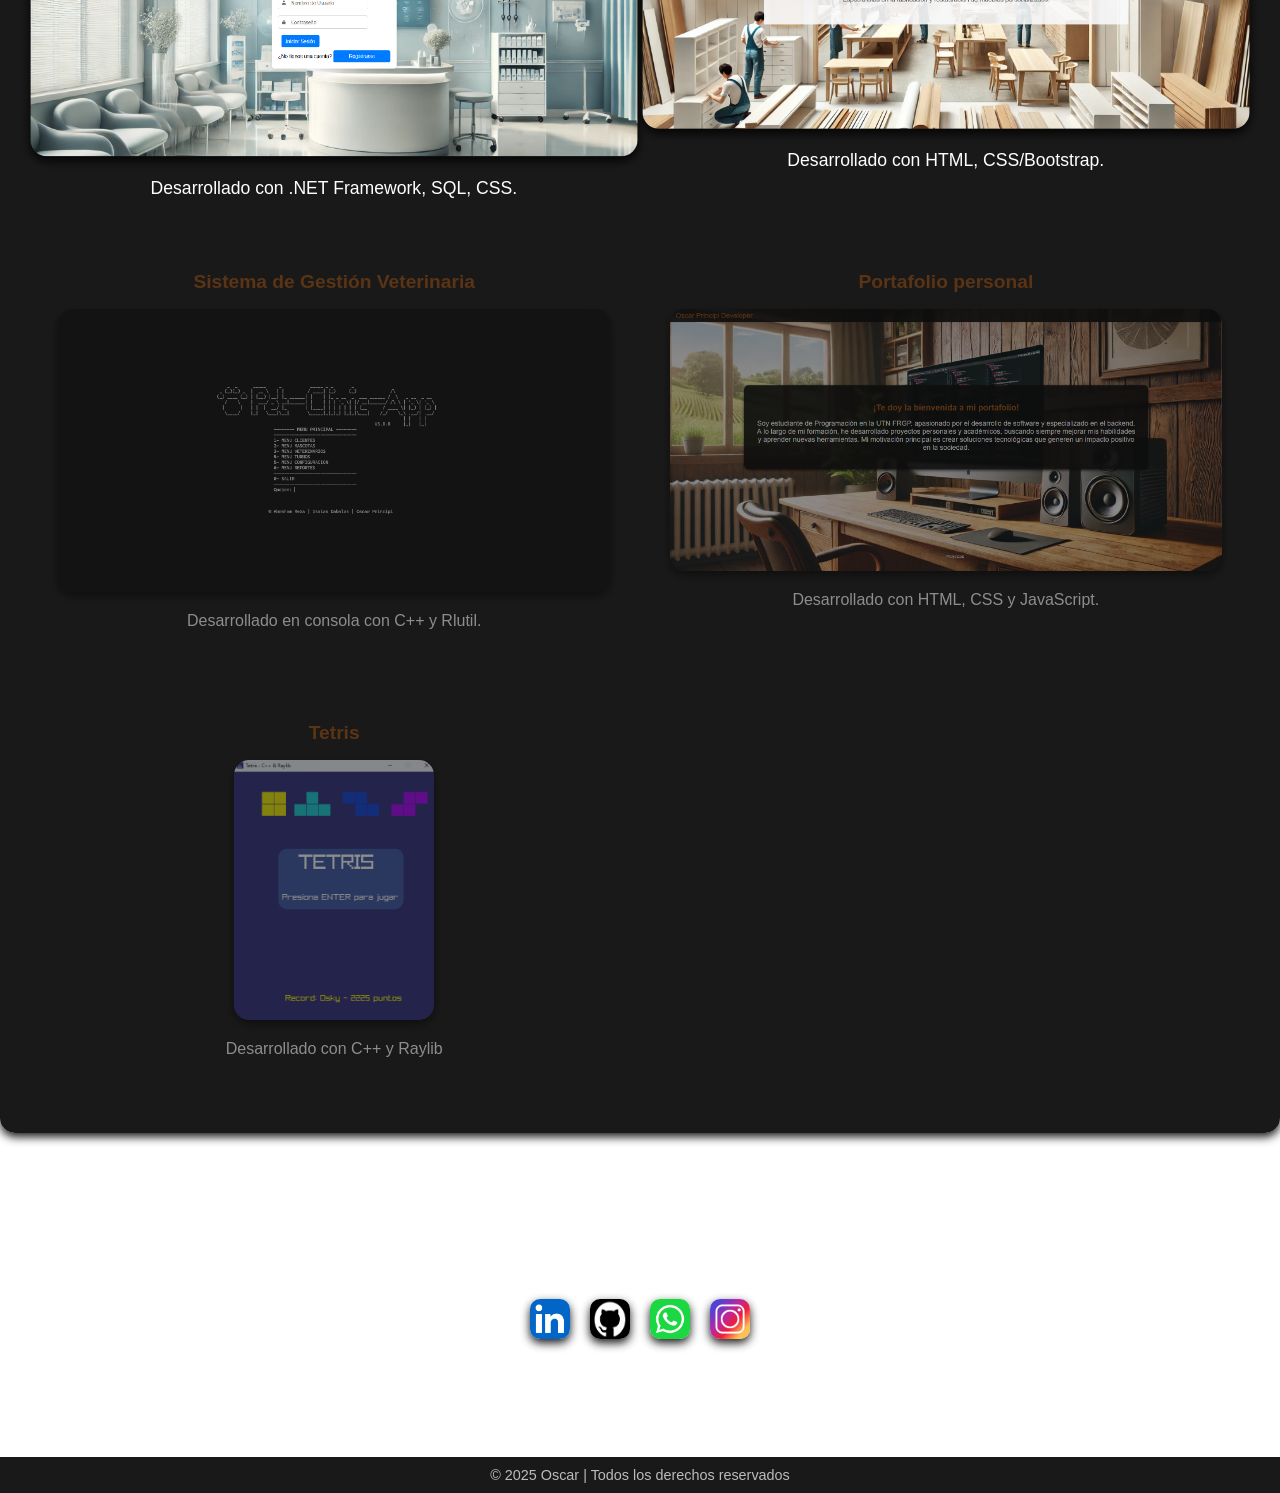
==== commit c37338a2: "Add Proyecto CRUD .NET-MVC" ====
--- a/index.html
+++ b/index.html
@@ -53,7 +53,7 @@
         <section id="proyectos">
             <div id="proyectos-grid" class="proyectos-grid">
                 <div class="proyecto">
-                    <h2 class="titulo-proyecto">CRUD .NET-MVC</h2>
+                    <h2 class="titulo-proyecto">CRUD .NET-MVC y DB</h2>
                     <a href="https://github.com/oscar-principi/.NET-MVC.git" target="_blank">
                         <div class="proyecto-img">
                             <img src="./img/Proyectos/MVC.png" alt="MVC">
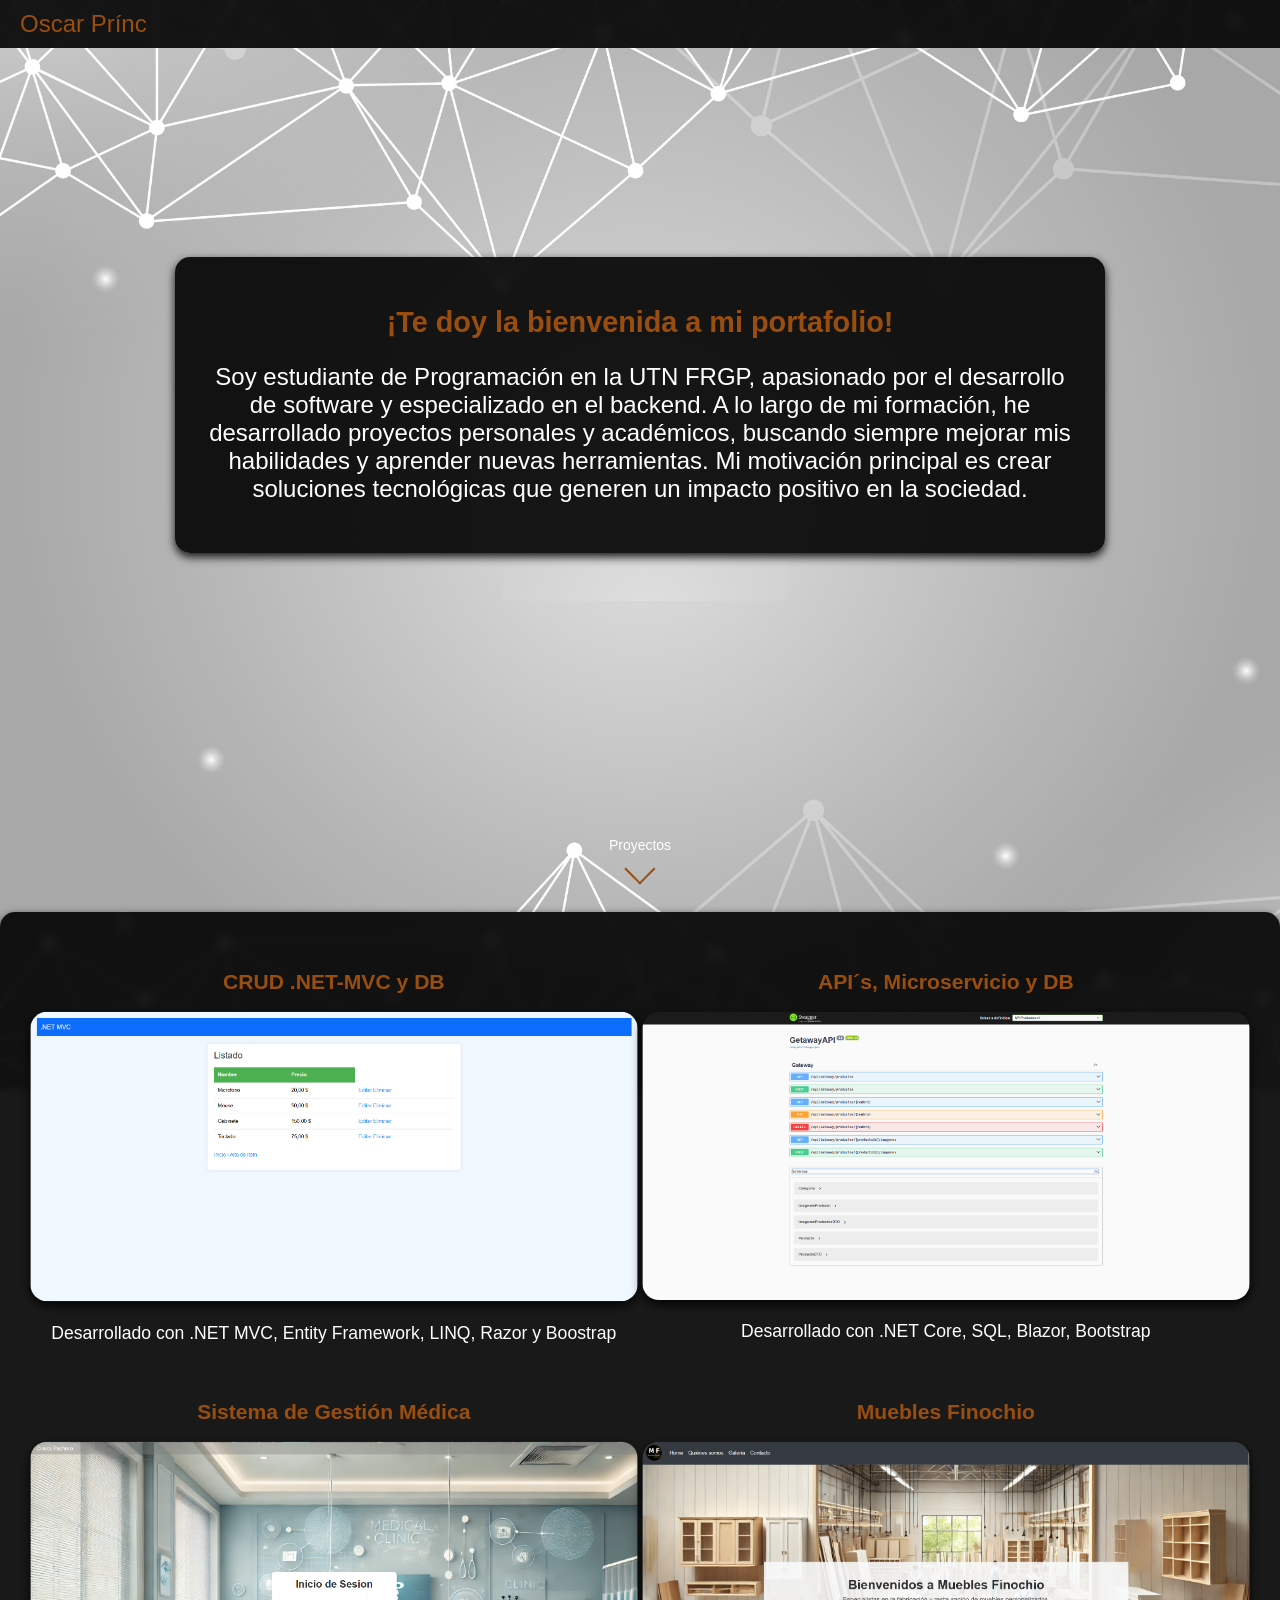
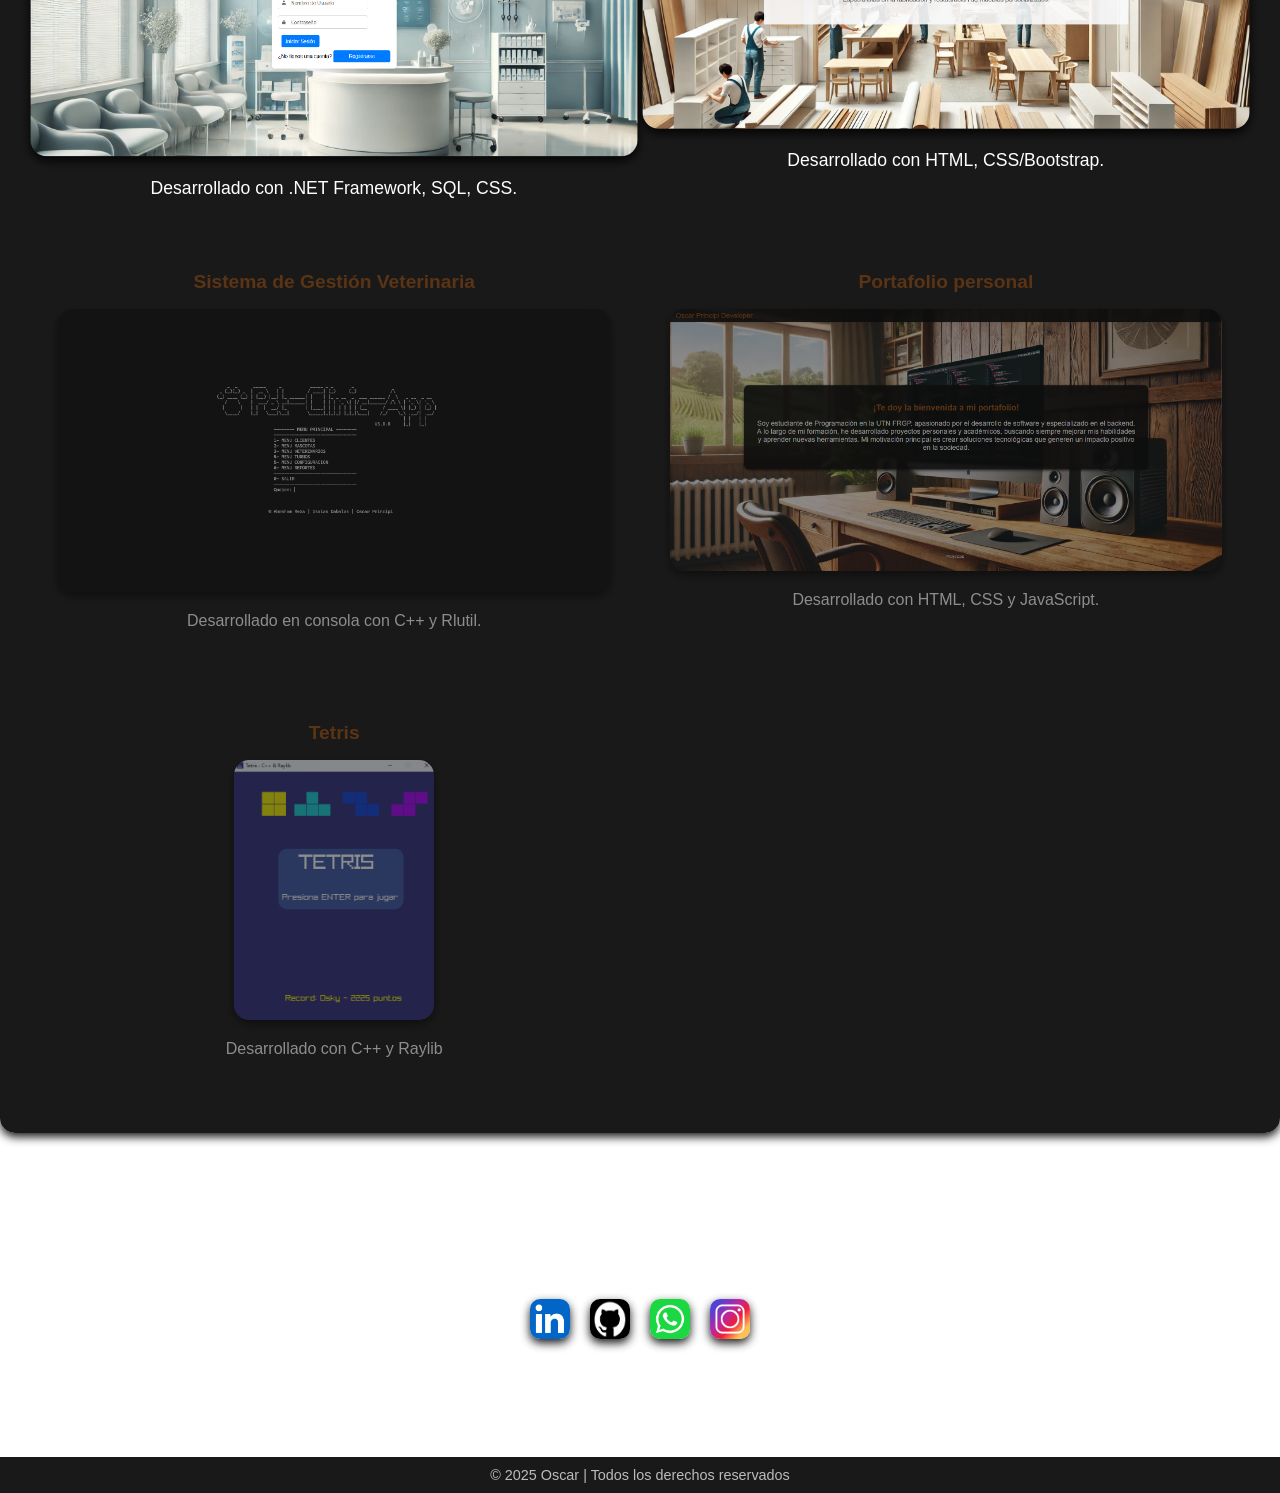
==== commit 32635ed0: "Add Proyecto CRUD .NET-MVC" ====
--- a/index.html
+++ b/index.html
@@ -60,7 +60,7 @@
                             <div class="overlay">Git</div>
                         </div>
                     </a>
-                    <p>Desarrollado con .NET MVC, Entity Framework y Boostrap</p>
+                    <p>Desarrollado con .NET MVC, Entity Framework, LINQ, Razor y Boostrap</p>
                 </div>
 
                 <div class="proyecto">
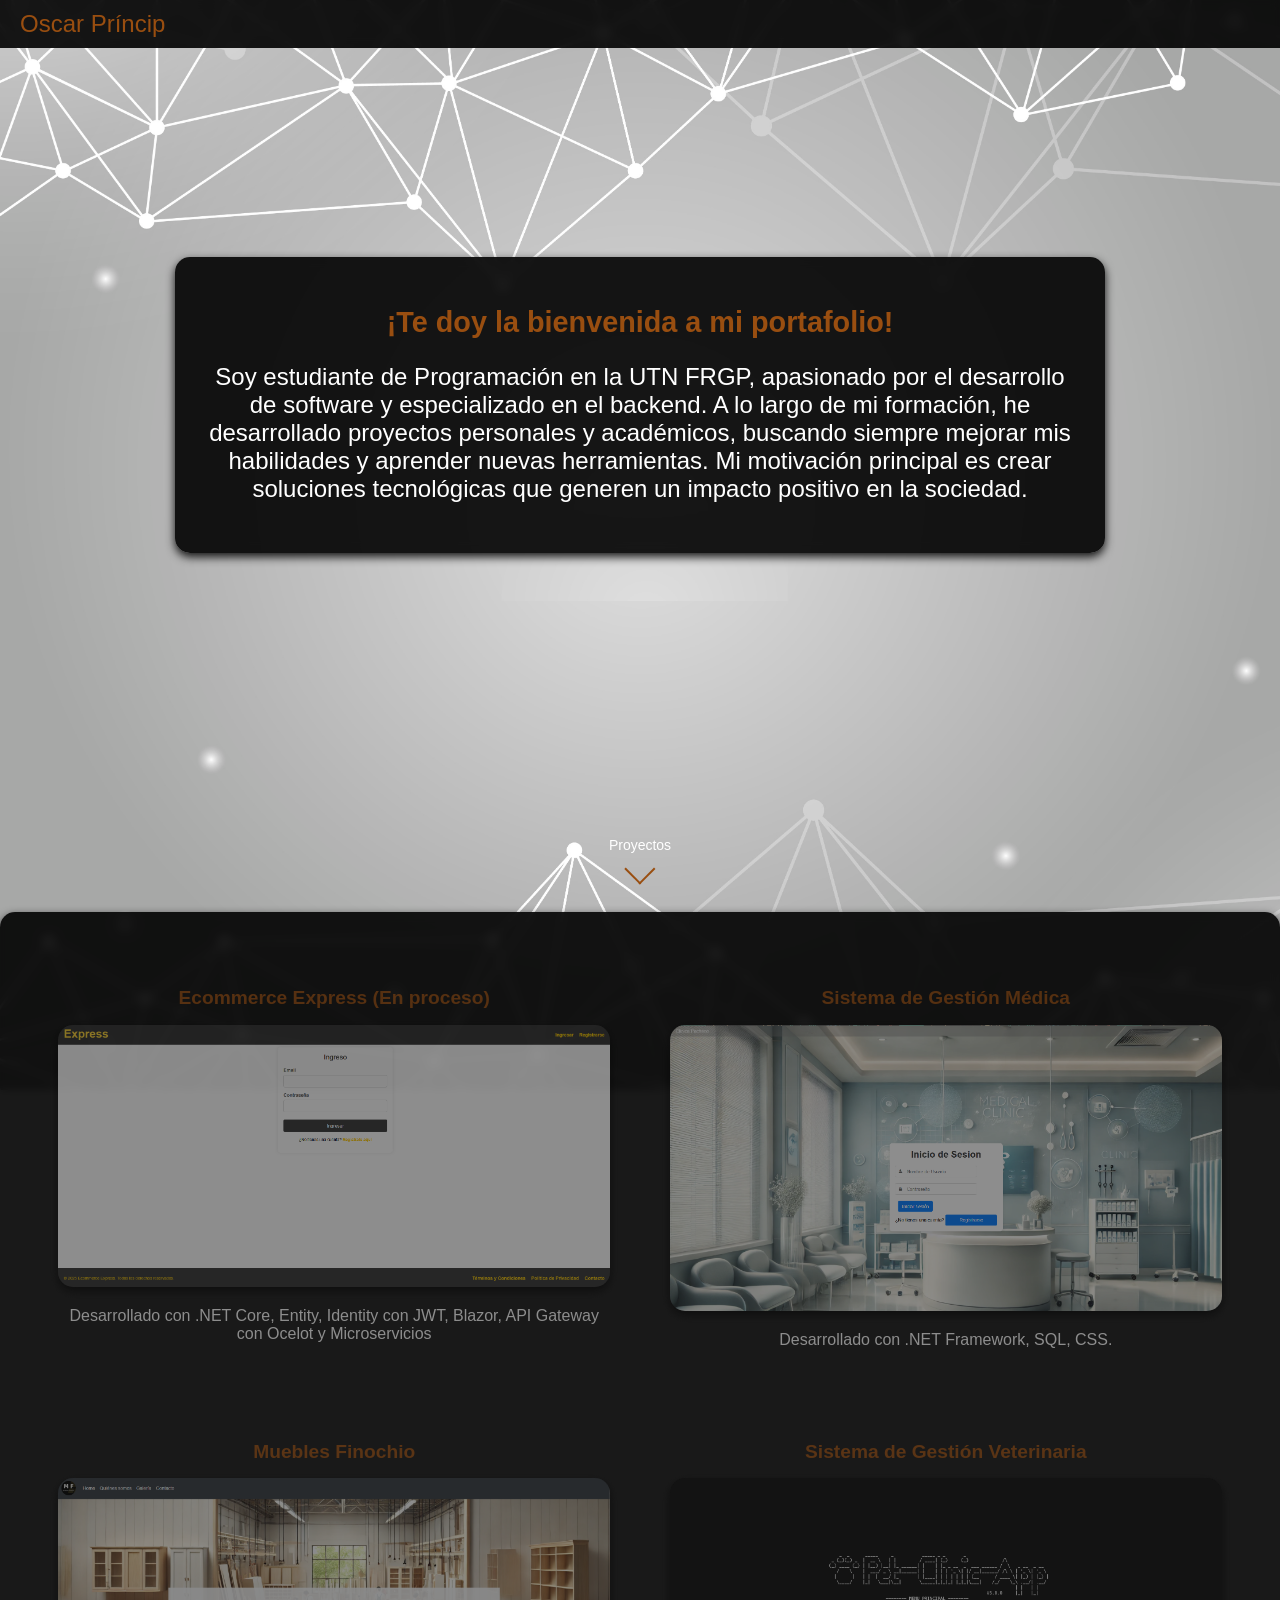
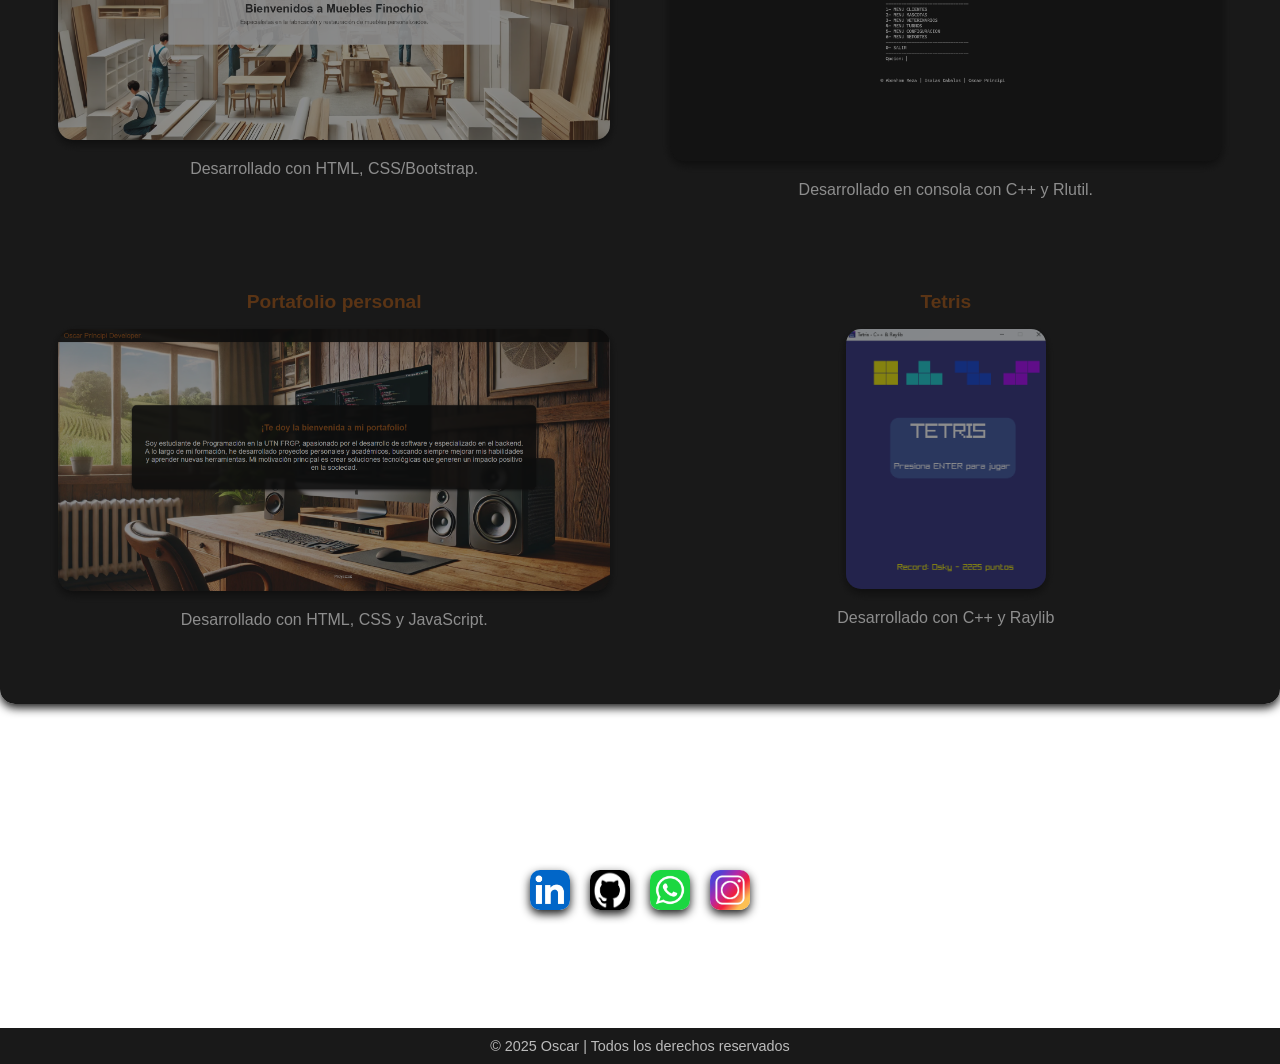
==== commit a1a3fcea: "Actualizacion Proyectos" ====
--- a/index.html
+++ b/index.html
@@ -52,26 +52,17 @@
         <!-- Proyectos -->
         <section id="proyectos">
             <div id="proyectos-grid" class="proyectos-grid">
+
+
                 <div class="proyecto">
-                    <h2 class="titulo-proyecto">CRUD .NET-MVC y DB</h2>
-                    <a href="https://github.com/oscar-principi/.NET-MVC.git" target="_blank">
+                    <h2 class="titulo-proyecto">Ecommerce Express (En proceso)</h2>
+                    <a href="https://github.com/oscar-principi/EcommerceExpress.git" target="_blank">
                         <div class="proyecto-img">
-                            <img src="./img/Proyectos/MVC.png" alt="MVC">
+                            <img src="./img/Proyectos/EcommerceExpress.png" alt="Portafolio">
                             <div class="overlay">Git</div>
                         </div>
                     </a>
-                    <p>Desarrollado con .NET MVC, Entity Framework, LINQ, Razor y Boostrap</p>
-                </div>
-
-                <div class="proyecto">
-                    <h2 class="titulo-proyecto">API´s, Microservicio y DB</h2>
-                    <a href="https://github.com/oscar-principi/Express-eCommerce" target="_blank">
-                        <div class="proyecto-img">
-                            <img src="./img/Proyectos/Ecommerce.png" alt="Portafolio">
-                            <div class="overlay">Git</div>
-                        </div>
-                    </a>
-                    <p>Desarrollado con .NET Core, SQL, Blazor, Bootstrap</p>
+                    <p>Desarrollado con .NET Core, Entity, Identity con JWT, Blazor, API Gateway con Ocelot y Microservicios</p>
                 </div>
         
                 <div class="proyecto">
